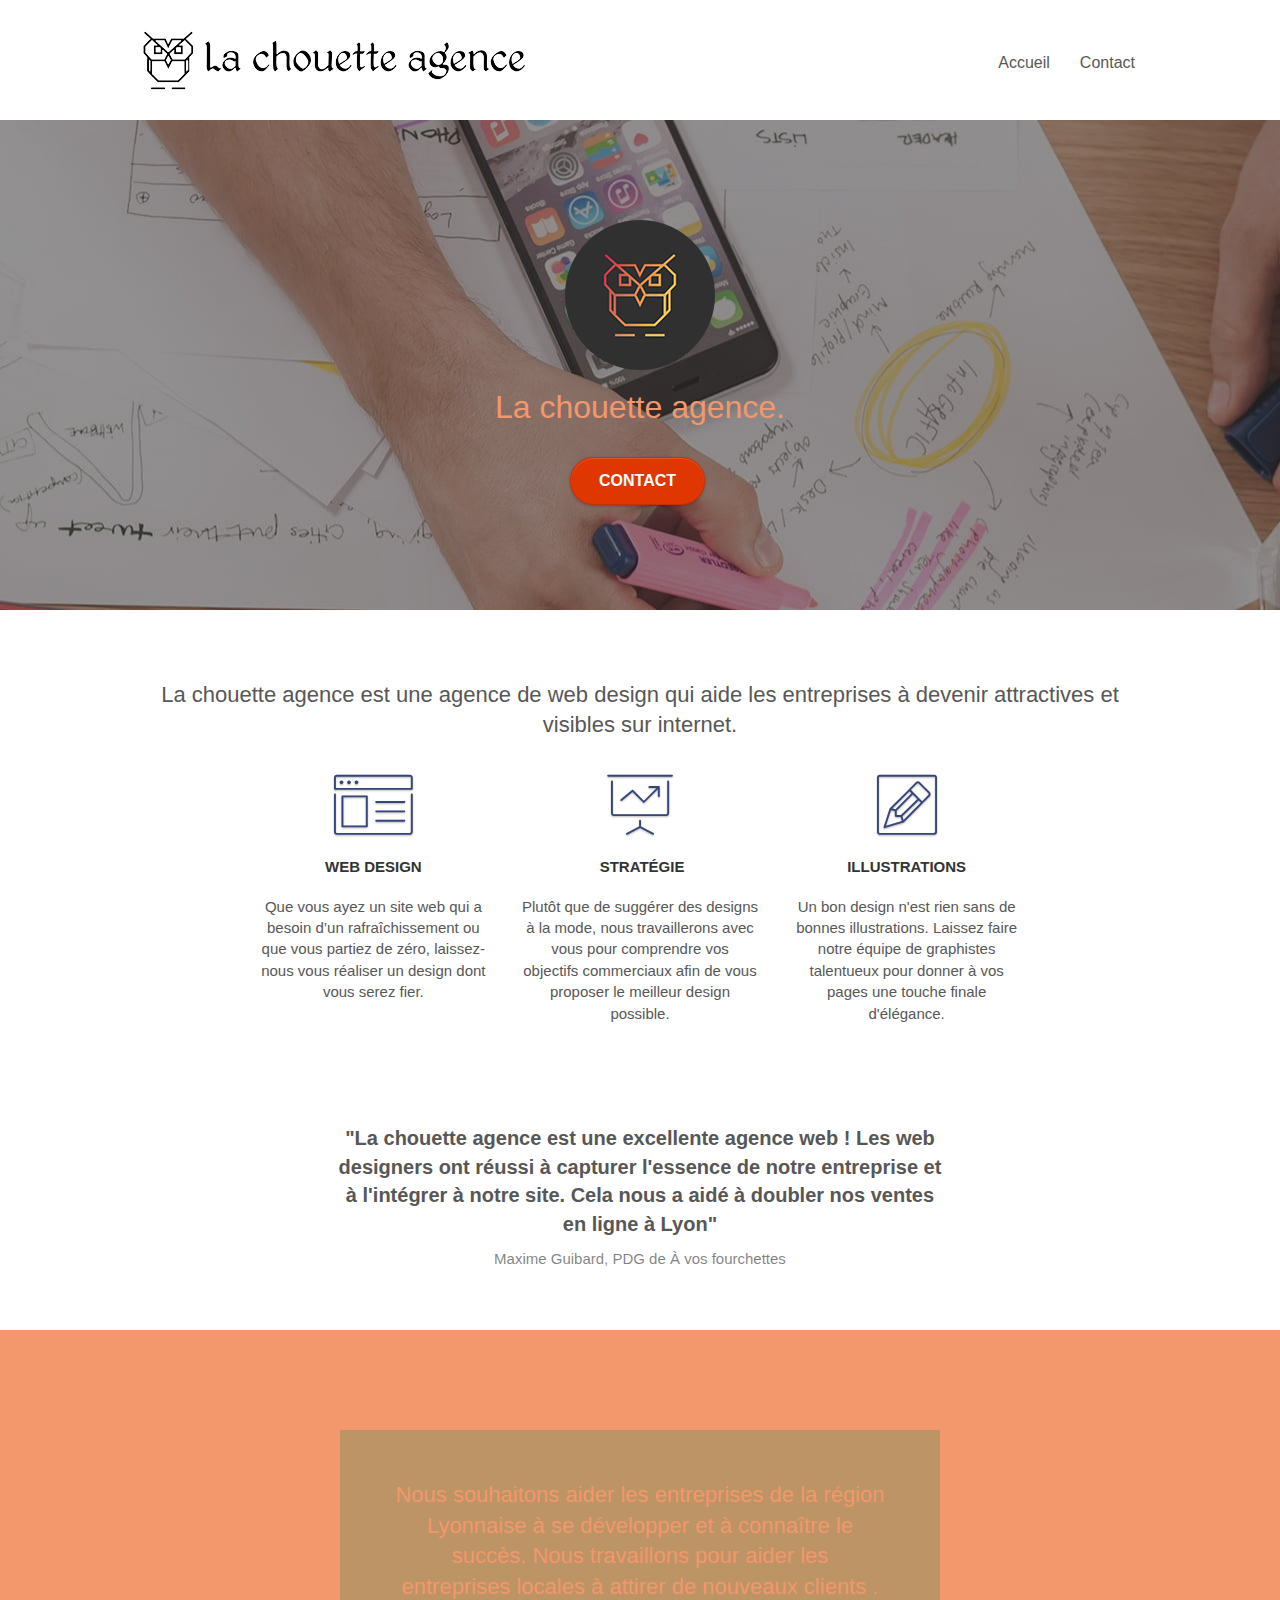
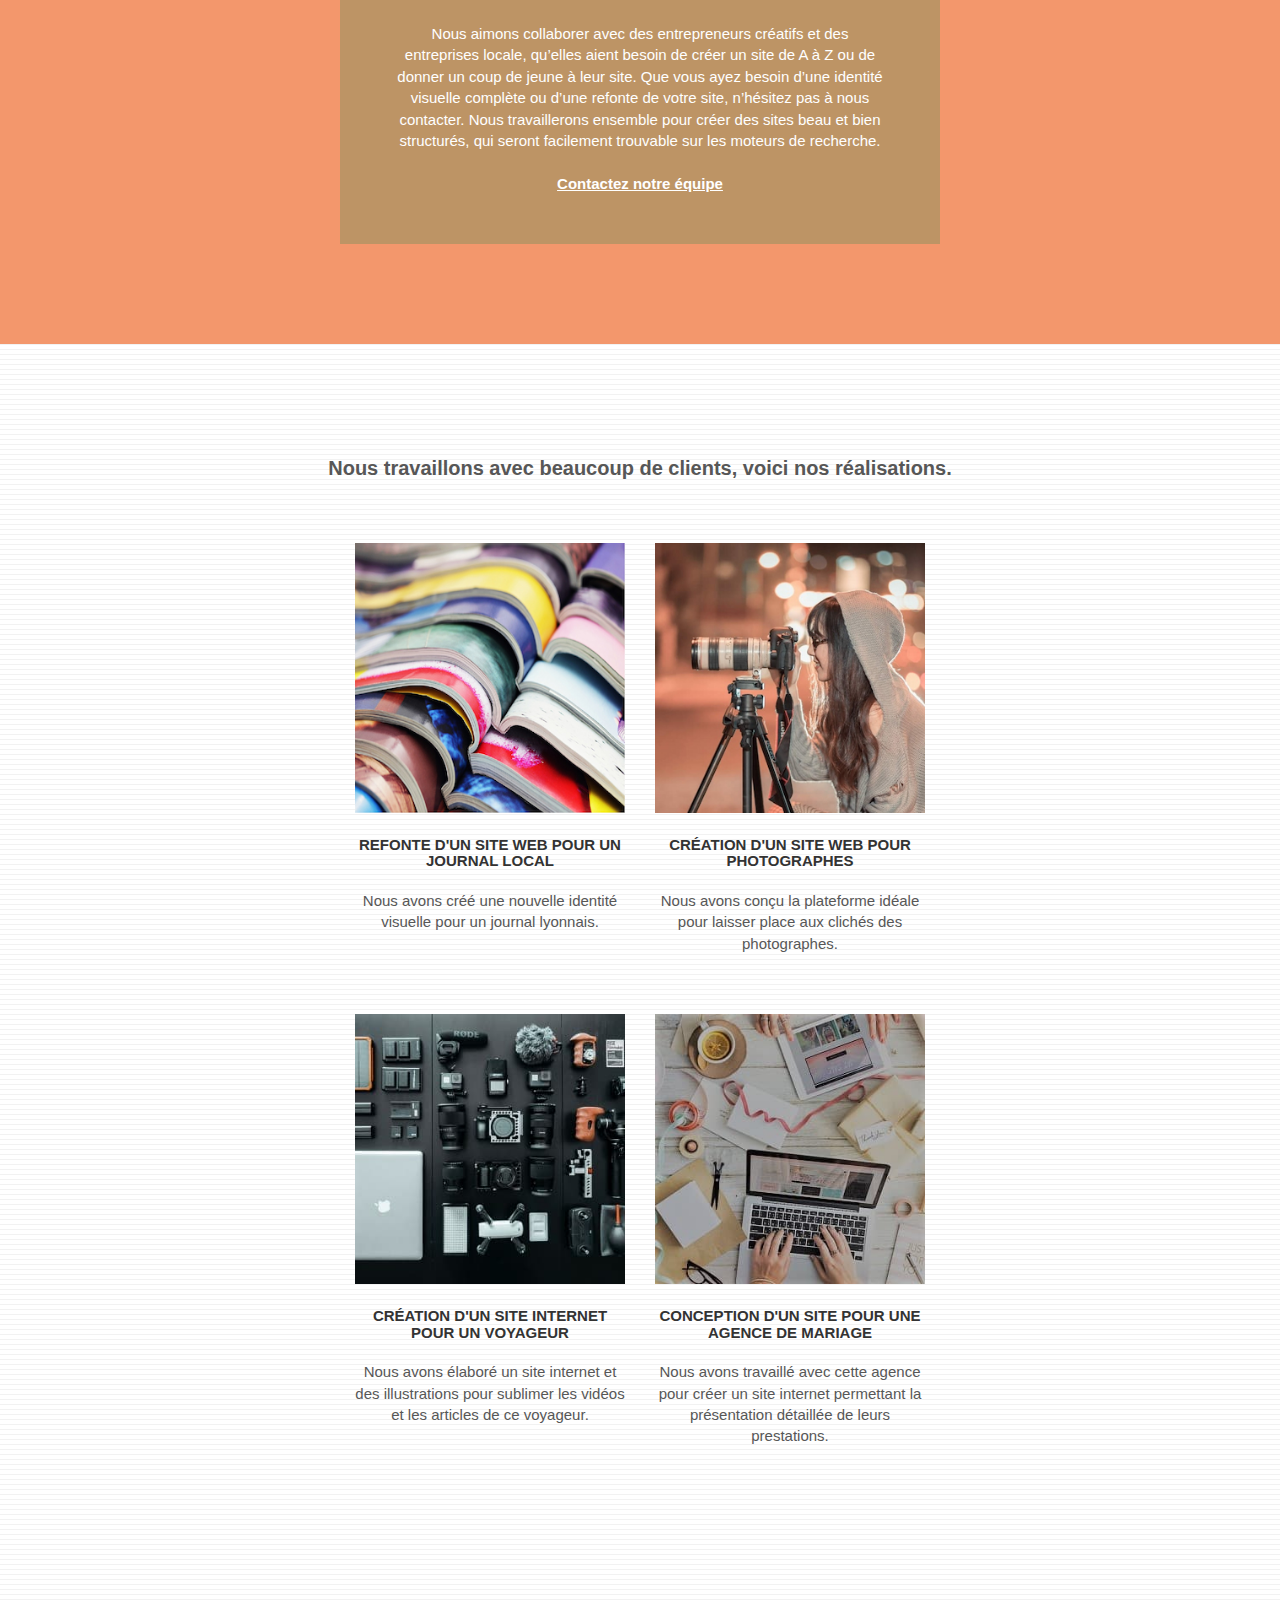
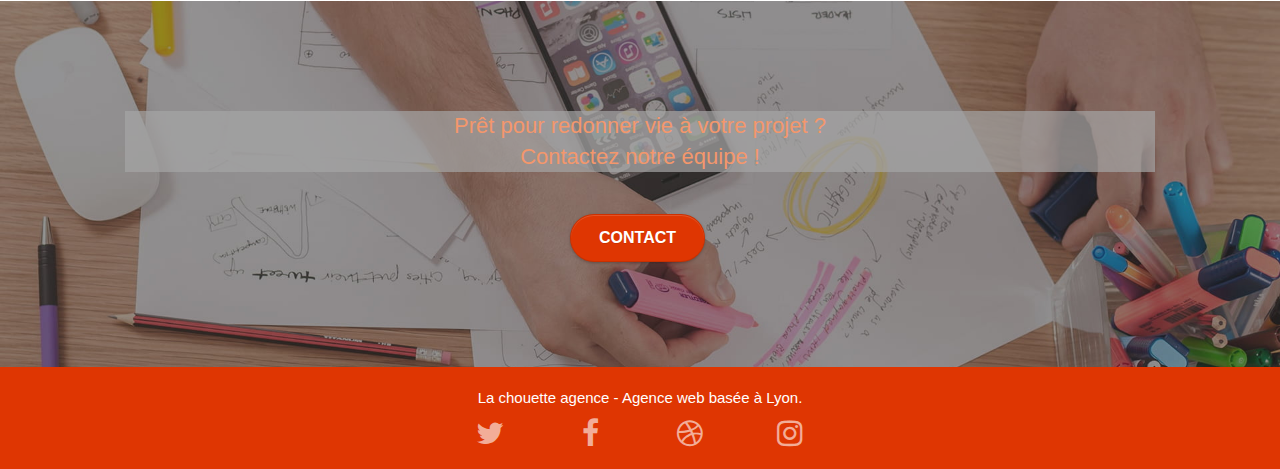
==== index.html @ 0bedff70 "Contrastes / Minification / Aria" ====
<!DOCTYPE html>
<html lang="fr">
  <head>
    <meta charset="utf-8" />
    <meta
      name="description"
      content="La chouette agence, spécialiste du web design accompagne les entreprises de la région Lyonnaise qui cherchent à se développer"
    />
    <meta
      name="viewport"
      content="width=device-width, initial-scale=1.0, viewport-fit=cover"
    />
    <!-- OG TAG POUR RESEAUX SOCIAUX-->
    <meta
      property="og:url"
      content="https://spiratek.github.io/QuentinParis_4/"/>
    <meta property="og:title" content="La chouette agence" />

    <meta
      property="og:description"
      content="La chouette agence spécialiste du web design accompagne les entreprises de la région Lyonnaise qui cherchent à se développer."
    />

    <meta
      property="og:image"
      content="img/la-chouette-agence.png"/>
    <!-- OG TAG END-->

    <link rel="shortcut icon" type="image/png" href="favicon.jpg" />

    <link rel="stylesheet" type="text/css" href="./css/bootstrap.css" defer/>
    <link rel="stylesheet" type="text/css" href="style.css" />
    <link rel="stylesheet" type="text/css" href="./css/font-awesome.css" />
    <link rel="stylesheet" type="text/css" href="./css/et-line.css" />

    <script src="./js/jquery-2.1.0.min.js" defer></script>
    <script src="./js/bootstrap.min.js" defer></script>
    <script src="./js/blocs.min.js" defer></script>
    <script src="./js/jquery.touchSwipe.min.js" defer></script>
    <script src="./js/gmaps.min.js"defer></script>

    <title>La chouette agence</title>

    <!-- Analytics -->
    <!-- AJOUT d'un exemple de script pour Google analytics inexploitable car le site n'est pas encore hébergé -->
    <!-- <script
      async
      src="https://www.googletagmanager.com/gtag/js?id=G-S6MQYRC7M8"
    ></script>
    <script>
      window.dataLayer = window.dataLayer || [];
      function gtag() {
        dataLayer.push(arguments);
      }
      gtag("js", new Date());

      gtag("config", "G-S6MQYRC7M8");
    </script> -->
    <!-- Analytics END -->
  </head>
  <body>
    <!-- Principal conteneur -->
    <div class="page-container">
      <!-- bloc-0 -->
      <header>
        <div class="bloc bgc-white l-bloc" id="bloc-0">
          <div class="container bloc-sm">
            <nav class="navbar row">
              <div class="navbar-header">
                <a class="navbar-brand" href="index.html">
                  <img
                    src="img/la-chouette-agence.png"
                    alt="Bannière la chouette agence webdesign Lyon"
                    width="386"
                    height="72"
                  />
                </a>
                <button
                  id="nav-toggle"
                  type="button"
                  class="ui-navbar-toggle navbar-toggle"
                  data-toggle="collapse"
                  data-target=".navbar-1"
                >
                  <span class="sr-only">Toggle navigation</span>
                  <span class="icon-bar"></span>
                  <span class="icon-bar"></span>
                  <span class="icon-bar"></span>
                </button>
              </div>
              <div
                class="collapse navbar-collapse navbar-1 special-dropdown-nav"
              >
                <ul class="site-navigation nav navbar-nav">
                  <li>
                    <a href="index.html">Accueil</a>
                  </li>
                  <li></li>
                  <li>
                    <a href="page2.html">Contact</a>
                  </li>
                </ul>
              </div>
            </nav>
          </div>
        </div>
      </header>
      <!-- bloc-0 END -->
      <main>
        <!-- bloc-1-presentation -->
        <div
          class="bloc bgc-dark-slate-blue bg-banniere d-bloc bg-t-edge bloc-bg-texture texture-paper b-parallax"
          id="bloc-1-hero"
        >
          <div class="container bloc-lg">
            <div class="row tight-width-whitespace">
              <div class="col-sm-12">
                <img
                  src="img/logo.png"
                  class="center-block image-resize-mode"
                  width="150"
                  height="150"
                  alt="Logo La chouette agence, agence web Lyon"
                />
                <h1 class="text-center hero-bloc-text tc-white">
                  La chouette agence.
                </h1>
                <div class="text-center">
                  <a
                    href="page2.html"
                    class="btn btn-lg btn-clean btn-rd cta-hero btn-atomic-tangerine"
                    id="cta-hero"
                  >
                    Contact
                  </a>
                </div>
              </div>
            </div>
          </div>
        </div>
        <!-- bloc-1-presentation END -->

        <!-- bloc-2-services -->
        <div class="bloc bgc-white l-bloc" id="bloc-2-services">
          <div class="container bloc-md">
            <div class="row">
              <div class="col-sm-12 text-center">
                <h2>
                    La chouette agence est une agence de web design qui aide les
                    entreprises à devenir attractives et visibles sur internet.
                </h2>
              </div>
            </div>
            <div class="row voffset-lg med-width-whitespace">
              <div class="col-sm-4">
                <div class="text-center">
                  <span
                    class="et-icon-browser sm-shadow icon-dark-slate-blue icons icon-lg"
                  ></span>
                </div>
                <h3 class="mg-md text-center">Web design</h3>
                <p class="text-center">
                  Que vous ayez un site web qui a besoin d&rsquo;un
                  rafraîchissement ou que vous partiez de zéro, laissez-nous
                  vous réaliser un design dont vous serez fier.
                </p>
              </div>
              <div class="col-sm-4">
                <div class="text-center">
                  <span
                    class="et-icon-presentation sm-shadow icon-dark-slate-blue icons icon-lg"
                  ></span>
                </div>
                <h3 class="mg-md text-center">&nbsp;Stratégie</h3>
                <p class="text-center">
                  Plutôt que de suggérer des designs à la mode, nous
                  travaillerons avec vous pour comprendre vos objectifs
                  commerciaux afin de vous proposer le meilleur design possible.
                  <br />
                </p>
              </div>
              <div class="col-sm-4">
                <div class="text-center">
                  <span
                    class="et-icon-edit sm-shadow icon-dark-slate-blue icons icon-lg"
                  ></span>
                </div>
                <h3 class="mg-md text-center">Illustrations</h3>
                <p class="text-center">
                  Un bon design n'est rien sans de bonnes illustrations. Laissez
                  faire notre équipe de graphistes talentueux pour donner à vos
                  pages une touche finale d'élégance.
                </p>
              </div>
            </div>
            <div class="row voffset-lg voffset">
              <div class="col-xs-12 col-md-8 col-md-offset-2 text-center">
                <blockquote class="blockquote--2">
                  <p class="quote">
                    "La chouette agence est une excellente agence web ! Les web
                    designers ont réussi à capturer l'essence de notre
                    entreprise et à l'intégrer à notre site. Cela nous a aidé à
                    doubler nos ventes en ligne à Lyon"
                    <figcaption class="quote--caption">
                      Maxime Guibard, PDG de À vos fourchettes
                    </figcaption>
                  </p>
                </blockquote>
              </div>
            </div>
          </div>
        </div>
        <!-- bloc-2-services END -->

        <!-- bloc-3-what-i-do -->
        <div
          class="bloc tc-white bgc-atomic-tangerine bg-presentation d-bloc bloc-bg-texture texture-paper b-parallax"
          id="bloc-3-what-i-do"
        >
          <div class="container bloc-lg">
            <div class="row tight-width-whitespace black-background">
              <div class="col-sm-12">
                <h2 class="mg-md text-center tc-white">
                  Nous souhaitons aider les entreprises de la région Lyonnaise à
                  se développer et à connaître le succès. Nous travaillons pour
                  aider les entreprises locales à attirer de nouveaux clients .
                  <br />
                </h2>
                <p class="text-center white">
                  Nous aimons collaborer avec des entrepreneurs créatifs et des
                  entreprises locale, qu’elles aient besoin de créer un site de
                  A à Z ou de donner un coup de jeune à leur site. Que vous ayez
                  besoin d’une identité visuelle complète ou d’une refonte de
                  votre site, n’hésitez pas à nous contacter. Nous travaillerons
                  ensemble pour créer des sites beau et bien structurés, qui
                  seront facilement trouvable sur les moteurs de recherche.
                  <br />
                  <br />
                  <a class="ltc-white bold-link" href="page2.html">
                    Contactez notre équipe
                  </a>
                  <br />
                </p>
              </div>
            </div>
          </div>
        </div>
        <!-- bloc-3-what-i-do END -->

        <!-- bloc-4-portfolio -->
        <div
          class="bloc bgc-white bg-lines-h2-bg bg-repeat l-bloc"
          id="bloc-4-portfolio"
        >
          <div class="container bloc-lg">
            <div class="row">
              <div class="col-sm-12 text-center">
                <blockquote>
                  <p class="quote">
                    Nous travaillons avec beaucoup de clients, voici nos
                    réalisations.
                  </p>
                </blockquote>
              </div>
            </div>
            <div class="row tight-width-whitespace portfolio-row">
              <div class="col-sm-6">
                <a
                  href="#"
                  data-lightbox="img/1.jpg"
                  data-gallery-id="gallery-1"
                  data-caption="Refonte d'un site web pour un journal local"
                  data-frame="snapshot-lb"
                >
                  <img
                    src="img/1.jpg"
                    alt="Refonte d'un site web pour un journal local"
                    class="img-responsive portfolio-thumb"
                    width="320" height="320"
                  />
                </a>
                <h3 class="mg-md text-center">
                  Refonte d'un site web pour un journal local
                </h3>
                <p class="text-center">
                  Nous avons créé une nouvelle identité visuelle pour un journal
                  lyonnais.
                </p>
              </div>
              <div class="col-sm-6">
                <a
                  href="#"
                  data-lightbox="img/2.jpg"
                  data-gallery-id="gallery-1"
                  data-caption="Création d'un site web pour photographes"
                  data-frame="snapshot-lb"
                >
                  <img
                    src="img/2.jpg"
                    class="img-responsive portfolio-thumb"
                    alt="Création d'un site web pour photographes"
                    width="320" height="320"
                  />
                </a>
                <h3 class="mg-md text-center">
                  Création d'un site web pour photographes
                </h3>
                <p class="text-center">
                  Nous avons conçu la plateforme idéale pour laisser place aux
                  clichés des photographes.
                </p>
              </div>
            </div>
            <div class="row tight-width-whitespace portfolio-row">
              <div class="col-sm-6">
                <a
                  href="#"
                  data-lightbox="img/3.jpg"
                  data-gallery-id="gallery-1"
                  data-caption="Création d'un site internet pour un voyageur"
                  data-frame="snapshot-lb"
                >
                  <img
                    src="img/3.jpg"
                    class="img-responsive portfolio-thumb"
                    alt="Création d'un site internet pour un voyageur"
                    width="320" height="320"
                  />
                </a>
                <h3 class="mg-md text-center">
                  Création d'un site internet pour un voyageur
                </h3>
                <p class="text-center">
                  Nous avons élaboré un site internet et des illustrations pour
                  sublimer les vidéos et les articles de ce voyageur.
                </p>
              </div>
              <div class="col-sm-6">
                <a
                  href="#"
                  data-lightbox="img/4.jpg"
                  data-gallery-id="gallery-1"
                  data-caption="Conception d'un site pour une agence de mariage"
                  data-frame="snapshot-lb"
                >
                  <img
                    src="img/4.jpg"
                    class="img-responsive portfolio-thumb"
                    alt="Conception d'un site pour une agence de mariage"
                    width="320" height="320"
                  />
                </a>
                <h3 class="mg-md text-center">
                  Conception d'un site pour une agence de mariage
                </h3>
                <p class="text-center">
                  Nous avons travaillé avec cette agence pour créer un site
                  internet permettant la présentation détaillée de leurs
                  prestations.
                </p>
              </div>
            </div>
          </div>
        </div>
        <!-- bloc-4-portfolio END -->

        <!-- bloc-5-cta -->
        <div
          class="bloc bgc-dark-slate-blue bg-banniere d-bloc bloc-bg-texture texture-paper"
          id="bloc-5-cta"
        >
          <div class="container bloc-lg">
            <div class="row">
              <h4 class="mg-md text-center tc-white bg-contrast">
                Prêt pour redonner vie à votre projet ?
                <br />
                Contactez notre équipe !
              </h4>
              <div class="col-sm-12 text-center">
                <a
                  href="page2.html"
                  class="btn btn-atomic-tangerine btn-clean btn-rd btn-lg cta-hero"
                >
                  Contact
                </a>
              </div>
            </div>
          </div>
        </div>
      </main>
      <!-- bloc-5-cta END -->

      <!-- Footer - bloc-8 -->
      <footer>
        <div class="bloc bgc-atomic-tangerine d-bloc bloc-footer" id="bloc-8">
          <div class="container bloc-sm">
            <div class="row">
              <div class="col-sm-12">
                <p class="text-center white">
                  La chouette agence - Agence web basée à Lyon.
                  <br />
                </p>
                <div class="row row-no-gutters social">
                  <div class="col-sm-3">
                    <div class="text-center">
                      <a class="social" href="https://twitter.com" aria-label="https://twitter.com">
                        <span class="fa fa-twitter icon-md"></span>
                      </a>
                    </div>
                  </div>
                  <div class="col-sm-3">
                    <div class="text-center">
                      <a class="social" href="https://www.facebook.com" aria-label="https://www.facebook.com">
                        <span class="fa fa-facebook icon-md"></span>
                      </a>
                    </div>
                  </div>
                  <div class="col-sm-3">
                    <div class="text-center">
                      <a class="social" href="https://dribbble.com" aria-label="https://dribbble.com">
                        <span class="fa fa-dribbble icon-md"></span>
                      </a>
                    </div>
                  </div>
                  <div class="col-sm-3">
                    <div class="text-center">
                      <a class="social" href="https://www.instagram.com" aria-label="https://www.instagram.com">
                        <span class="fa fa-instagram icon-md"></span>
                      </a>
                    </div>
                  </div>
                </div>
              </div>
            </div>
          </div>
        </div>
        <!-- Footer - bloc-8 END -->
      </footer>
    </div>

    <!-- Principal conteneur END -->
  </body>
</html>
---- style.css ----
body {
    margin: 0;
    padding: 0;
    background: #FFF;
    overflow-x: hidden;
    -webkit-font-smoothing: antialiased;
    -moz-osx-font-smoothing: grayscale;
}

a,
button {
    transition: all .3s ease-in-out;
    outline: none!important;
}

a:hover {
    text-decoration: none;
    cursor: pointer;
}

#page-loading-blocs-notifaction {
    position: fixed;
    top: 0;
    bottom: 0;
    width: 100%;
    z-index: 100000;
    background: #FFFFFF url("img/pageload-spinner.gif") no-repeat center center;
}

.bloc {
    width: 100%;
    clear: both;
    background: 50% 50% no-repeat;
    padding: 0 50px;
    -webkit-background-size: cover;
    -moz-background-size: cover;
    -o-background-size: cover;
    background-size: cover;
    position: relative;
}

.bloc .container {
    padding-left: 0;
    padding-right: 0;
}

.bloc-lg {
    padding: 100px 50px;
}

.bloc-md {
    padding: 50px;
}

.bloc-sm {
    padding: 20px 50px;
}

.bg-center,
.bg-l-edge,
.bg-r-edge,
.bg-t-edge,
.bg-b-edge,
.bg-tl-edge,
.bg-bl-edge,
.bg-tr-edge,
.bg-br-edge,
.bg-repeat {
    -webkit-background-size: auto!important;
    -moz-background-size: auto!important;
    -o-background-size: auto!important;
    background-size: auto!important;
}

.bg-repeat {
    background: repeat;
}

.bg-t-edge {
    background: top no-repeat;
}

.bloc-bg-texture::before {
    content: "";
    background-size: 2px 2px;
    position: absolute;
    top: 0;
    bottom: 0;
    left: 0;
    right: 0;
}


.b-parallax {
    background-attachment: fixed;
}

.d-bloc {
    color: rgba(255, 255, 255, .7);
}

.d-bloc button:hover {
    color: rgba(255, 255, 255, .9);
}

.d-bloc .icon-round,
.d-bloc .icon-square,
.d-bloc .icon-rounded,
.d-bloc .icon-semi-rounded-a,
.d-bloc .icon-semi-rounded-b {
    border-color: rgba(255, 255, 255, .9);
}

.d-bloc .divider-h span {
    border-color: rgba(255, 255, 255, .2);
}

.d-bloc .a-btn,
.d-bloc .navbar a,
.d-bloc .navbar-brand,
.d-bloc a .icon-sm,
.d-bloc a .icon-md,
.d-bloc a .icon-lg,
.d-bloc a .icon-xl,
.d-bloc h1 a,
.d-bloc h2 a,
.d-bloc h3 a,
.d-bloc h4 a,
.d-bloc h5 a,
.d-bloc h6 a,
.d-bloc p a {
    color: rgba(255, 255, 255, .6);
}

.d-bloc .a-btn:hover,
.d-bloc .navbar a:hover,
.d-bloc .navbar-brand:hover,
.d-bloc a:hover .icon-sm,
.d-bloc a:hover .icon-md,
.d-bloc a:hover .icon-lg,
.d-bloc a:hover .icon-xl,
.d-bloc h1 a:hover,
.d-bloc h2 a:hover,
.d-bloc h3 a:hover,
.d-bloc h4 a:hover,
.d-bloc h5 a:hover,
.d-bloc h6 a:hover,
.d-bloc p a:hover {
    color: rgba(255, 255, 255, 1);
}

.d-bloc .navbar-toggle .icon-bar {
    background: rgba(255, 255, 255, 1);
}

.d-bloc .btn-wire,
.d-bloc .btn-wire:hover {
    color: rgba(255, 255, 255, 1);
    border-color: rgba(255, 255, 255, 1);
}

.d-bloc .panel {
    color: rgba(0, 0, 0, .5);
}

.d-bloc .panel button:hover {
    color: rgba(0, 0, 0, .7);
}

.d-bloc .panel icon {
    border-color: rgba(0, 0, 0, .7);
}

.d-bloc .panel .divider-h span {
    border-color: rgba(0, 0, 0, .1);
}

.d-bloc .panel .a-btn {
    color: rgba(0, 0, 0, .6);
}

.d-bloc .panel .a-btn:hover {
    color: rgba(0, 0, 0, 1);
}

.d-bloc .panel .btn-wire,
.d-bloc .panel .btn-wire:hover {
    color: rgba(0, 0, 0, .7);
    border-color: rgba(0, 0, 0, .3);
}

.d-bloc .panel,
.l-bloc {
    color: rgba(0, 0, 0, .5);
}

.d-bloc .panel button:hover,
.l-bloc button:hover {
    color: rgba(0, 0, 0, .7);
}

.l-bloc .icon-round,
.l-bloc .icon-square,
.l-bloc .icon-rounded,
.l-bloc .icon-semi-rounded-a,
.l-bloc .icon-semi-rounded-b {
    border-color: rgba(0, 0, 0, .7);
}

.d-bloc .panel .divider-h span,
.l-bloc .divider-h span {
    border-color: rgba(0, 0, 0, .1);
}

.d-bloc .panel .a-btn,
.l-bloc .a-btn,
.l-bloc .navbar a,
.l-bloc .navbar-brand,
.l-bloc a .icon-sm,
.l-bloc a .icon-md,
.l-bloc a .icon-lg,
.l-bloc a .icon-xl,
.l-bloc h1 a,
.l-bloc h2 a,
.l-bloc h3 a,
.l-bloc h4 a,
.l-bloc h5 a,
.l-bloc h6 a,
.l-bloc p a {
    color: rgba(0, 0, 0, .6);
}

.d-bloc .panel .a-btn:hover,
.l-bloc .a-btn:hover,
.l-bloc .navbar a:hover,
.l-bloc .navbar-brand:hover,
.l-bloc a:hover .icon-sm,
.l-bloc a:hover .icon-md,
.l-bloc a:hover .icon-lg,
.l-bloc a:hover .icon-xl,
.l-bloc h1 a:hover,
.l-bloc h2 a:hover,
.l-bloc h3 a:hover,
.l-bloc h4 a:hover,
.l-bloc h5 a:hover,
.l-bloc h6 a:hover,
.l-bloc p a:hover {
    color: rgba(0, 0, 0, 1);
}

.l-bloc .navbar-toggle .icon-bar {
    color: rgba(0, 0, 0, .6);
}

.d-bloc .panel .btn-wire,
.d-bloc .panel .btn-wire:hover,
.l-bloc .btn-wire,
.l-bloc .btn-wire:hover {
    color: rgba(0, 0, 0, .7);
    border-color: rgba(0, 0, 0, .3);
}

.voffset {
    margin-top: 30px;
}

.voffset-lg {
    margin-top: 80px;
}

.row-no-gutters {
    margin-right: 0;
    margin-left: 0;
}

.row.row-no-gutters > [class^="col-"],
.row.row-no-gutters > [class*=" col-"] {
    padding-right: 0;
    padding-left: 0;
}

#bloc-1-hero h1 {
    font-size: 32px;
}

.navbar {
    margin-bottom: 0;
    z-index: 1;
}

.navbar-brand {
    height: auto;
    padding: 3px 15px;
    font-size: 25px;
    font-weight: normal;
    font-weight: 600;
    line-height: 44px;
}

.navbar-brand img {
    max-height: 200px;
    margin: 0 5px 0 0;
    display: inline;
}

.navbar-brand img[src$=svg] {
    min-width: 100px;
}   

.nav-center .navbar-brand img {
    margin: 0;
}

.navbar .nav {
    padding-top: 2px;
    margin-right: -16px;
    float: right;
    z-index: 1;
}

.nav > li {
    float: left;
    margin-top: 4px;
    font-size: 16px;
}

.navbar-nav .open .dropdown-menu > li > a {
    text-align: inherit;
}

.nav > li a:hover,
.nav > li a:focus {
    background: transparent;
}

.navbar-toggle {
    margin: 10px 10px 0 0;
    border: 0px;
}

.navbar-toggle:hover {
    background: transparent!important;
}

.navbar-toggle .icon-bar {
    background-color: rgba(0, 0, 0, .5);
    width: 26px;
}

.nav-invert .navbar .nav {
    float: left;
}

.nav-invert .navbar-header,
.nav-invert .navbar-brand {
    float: right;
    position: relative;
    z-index: 2;
}

@media (min-width: 768px) {
    .site-navigation {
        position: absolute;
        top: 50%;
        right: 20px;
        transform: translate(0, -50%);
        -webkit-transform: translateY(-50%);
    }
    .nav > li .dropdown-menu a,
    .nav > li .dropdown-menu a:hover {
        color: #484848;
    }
    .nav-invert .site-navigation {
        left: 0;
        right: 0;
    }
    .nav-center {
        text-align: center;
    }
    .nav-center .navbar-header {
        width: 100%;
    }
    .nav-center .navbar-header,
    .nav-center .navbar-brand,
    .nav-center .nav > li {
        float: none;
        display: inline-block;
    }
    .nav-center .site-navigation {
        position: relative;
        width: 100%;
        right: 0;
        margin-right: 0px;
        margin-top: 20px;
    }
    .nav-center.mini-nav .navbar-toggle {
        float: none;
        margin: 10px auto 0;
    }
}

.nav > li > .dropdown a {
    background: none!important;
    display: block;
    padding: 14px 15px;
}

nav .caret {
    margin: 0 5px;
}

.dropdown-menu .dropdown-menu {
    top: -8px;
    left: 100%;
}

.dropdown-menu .dropmenu-flow-right {
    top: 100%;
    left: 0;
    margin-left: -1px;
    border-top-left-radius: 0;
    border-top-right-radius: 0;
}

.dropdown-menu .dropdown span {
    border: 4px solid black;
    border-top-color: transparent;
    border-right-color: transparent;
    border-bottom-color: transparent;
    margin: 6px -5px 0 0!important;
    float: right;
}

.mg-md {
    margin-top: 10px;
    margin-bottom: 20px;
}

.mg-lg {
    margin-top: 10px;
    margin-bottom: 40px;
}

.btn {
    margin: 0 5px 5px 0;
}

.btn.pull-right {
    margin: 0 0 5px 5px;
}

.btn-d,
.btn-d:hover,
.btn-d:focus {
    color: #FFF;
    background: rgba(0, 0, 0, .3);
}

button {
    outline: none!important;
}

.btn-rd {
    border-radius: 40px;
}

.btn-clean {
    border: 1px solid rgba(0, 0, 0, .08);
    border-bottom-color: rgba(0, 0, 0, .1);
    text-shadow: 0 1px 0 rgba(0, 0, 1, .1);
    box-shadow: 0 1px 3px rgba(0, 0, 1, .25), inset 0 1px 0 0 rgba(255, 255, 255, .15);
}

.icon-md {
    font-size: 30px!important;
}

.icon-lg {
    font-size: 60px!important;
}

.sm-shadow {
    text-shadow: 0 1px 2px rgba(0, 0, 0, .3);
}

.panel-sq,
.panel-sq .panel-heading,
.panel-sq .panel-footer {
    border-radius: 0;
}

.panel-rd {
    border-radius: 30px;
}

.panel-rd .panel-heading {
    border-radius: 29px 29px 0 0;
}

.panel-rd .panel-footer {
    border-radius: 0 0 29px 29px;
}

.form-control {
    border-color: rgba(0, 0, 0, .1);
    box-shadow: none;
}

.scrollToTop {
    width: 40px;
    height: 40px;
    position: fixed;
    bottom: 20px;
    right: 20px;
    opacity: 0;
    z-index: 500;
    transition: all .3s ease-in-out;
}

.scrollToTop span {
    margin-top: 6px;
}

.showScrollTop {
    font-size: 14px;
    opacity: 1;
}

a[data-lightbox] {
    position: relative;
    display: block;
    text-align: center;
}

a[data-lightbox]:hover::before {
    content: "+";
    font-family: "HelveticaNeue-Light", "Helvetica Neue Light", "Helvetica Neue", Helvetica, Arial;
    font-size: 32px;
    width: 50px;
    height: 50px;
    margin-left: -25px;
    border-radius: 50%;
    background: rgba(0, 0, 0, .6);
    color: #FFF;
    font-weight: 100;
    z-index: 1;
    position: absolute;
    top: 50%;
    transform: translateY(-50%);
    -webkit-transform: translateY(-50%);
}

a[data-lightbox]:hover img {
    opacity: 0.6;
    -webkit-animation-fill-mode: none;
    animation-fill-mode: none;
}

#lightbox-modal {
    display: flex;
    align-items: center;
}

#lightbox-modal .modal-dialog {
    width: 90%;
    max-width: 900px;
    margin: 0 auto 0;
}

#lightbox-modal .modal-dialog img {
    max-height: 90vh;
    margin: 0 auto;
}

.lightbox-caption {
    padding: 20px;
    color: #FFF;
    background: rgba(0, 0, 0, .5);
    position: absolute;
    left: 15px;
    right: 15px;
    bottom: 5px;
}

.close-lightbox {
    color: #FFF;
    font-size: 30px;
    position: absolute;
    top: 20px;
    right: 20px;
    z-index: 20;
    background: rgba(0, 0, 0, .5);
    border: none;
    line-height: 30px;
    padding: 0 9px 5px;
    opacity: 0.3;
}

.close-lightbox:hover,
.next-lightbox:hover,
.prev-lightbox:hover {
    opacity: 1.0;
    color: #FFF;
}

.next-lightbox,
.prev-lightbox {
    font-size: 20px;
    color: rgba(255, 255, 255, .9);
    background: rgba(0, 0, 0, .5);
    transition: all .2s ease-in-out;
    position: absolute;
    top: 45%;
    z-index: 1;
    opacity: 0.4;
}

.next-lightbox {
    padding: 6px 8px 1px 13px;
    right: 25px;
}

.prev-lightbox {
    padding: 6px 13px 1px 10px;
    left: 25px;
}

.snapshot-lb .modal-body {
    padding-bottom: 45px;
}

.snapshot-lb .lightbox-caption {
    padding: 0;
    color: rgba(0, 0, 0, .5);
    background: none;
}

h1,
h2,
h3,
h4,
h5,
h6,
p,
label,
.btn,
a {
    font-family: "helvetica";
    font-weight: 400;
    color: #575757!important;
}

.container {
    max-width: 1000px;
}

.hero-bloc-text {
    font-size: 38px;
}

.hero-bloc-text-sub {
    font-size: 36px;
}

.statement-bloc-text {
    line-height: 26px;
    font-style: italic;
    font-size: 20px;
    text-align: center;
    font-weight: lighter;
    max-width: 520px;
    margin: auto auto auto auto;
}

p {
    font-size: 15px;
}

.tight-width-whitespace {
    max-width: 600px;
    margin: auto auto auto auto;
}

.h1 {
    font-size: 20px;
    font-family: "Open Sans";
}

.cta-hero {
    margin-top: 22px;
    color: #FFFFFF!important;
    text-transform: uppercase;
    padding: 12px 28px 12px 28px;
    font-size: 16px;
    font-weight: 700;
}

.social {
    max-width: 400px;
    margin: auto auto auto auto;
}

h2, h4 {
    font-size: 22px;
    line-height: 1.4em;
}

h3 {
    font-size: 15px;
    text-transform: uppercase;
    font-weight: 700;
    color: #333333!important;
}

.med-width-whitespace {
    max-width: 800px;
    margin: auto auto auto auto;
    box-shadow: 0px 0px 0px #000000;
}

h1 {
    color: #333333!important;
}

h4 {
    color: #333333!important;
}

.icons {
    margin-bottom: 14px;
    margin-top: 24px;
}

.white {
    color: #FFFFFF!important;
}

.portfolio-thumb {
    margin-bottom: 24px;
}

.portfolio-row {
    margin-bottom: 44px;
    margin-top: 50px;
}

.avatar {
    box-shadow: 0px 4px 9px rgba(0, 0, 0, 0.3);
}

.black-background {
    background-color: rgba(165, 147, 99, 0.7);
    padding: 40px 40px 40px 40px;
}

.bold-link {
    font-weight: 900;
    text-decoration: underline!important;
}

.bgc-white {
    background-color: #FFFFFF;
}

.bgc-dark-slate-blue {
    background-color: #364577;
}

.bgc-atomic-tangerine {
    background-color: #F3976C;
}

.tc-white {
    color: #F3976C!important;
}

.btn-atomic-tangerine {
    background: #DF3602;
    color: #FFFFFF!important;
}

.btn-atomic-tangerine:hover {
    background: #c27956!important;
    color: #FFFFFF!important;
}

.ltc-white {
    color: #FFFFFF!important;
}

.ltc-white:hover {
    color: #cccccc!important;
}

.ltc-atomic-tangerine {
    color: #F3976C!important;
}

.ltc-atomic-tangerine:hover {
    color: #c27956!important;
}

.icon-dark-slate-blue {
    color: #364577!important;
    border-color: #364577!important;
}

.bg-dots-bg {
    background-image: url("img/dots-bg.png");
}

.bg-lines-h2-bg {
    background-image: url("img/lines-h2-bg.png");
}

.bg-banniere {
    background-image: url("img/la-chouette-agence-banniere.jpg");
}

.bg-presentation {
    background-image: url("img/image-de-presentation.jpg");
}

@media (max-width: 1024px) {
    .bloc {
        padding-left: 20px;
        padding-right: 20px;
    }
    .bloc.full-width-bloc,
    .bloc-tile-2.full-width-bloc .container,
    .bloc-tile-3.full-width-bloc .container,
    .bloc-tile-4.full-width-bloc .container {
        padding-left: 0;
        padding-right: 0;
    }
}

@media (max-width: 992px) and (min-width: 768px) {
    .navbar .nav {
        max-width: 80%
    }
    .nav-center.navbar .nav {
        max-width: 100%
    }
}

@media only screen and (min-device-width: 768px) and (max-device-width: 1024px) and (orientation: landscape) {
    .b-parallax {
        background-attachment: scroll;
    }
}

@media only screen and (min-device-width: 1024px) and (max-device-width: 1366px) and (-webkit-min-device-pixel-ratio: 1.5) {
    .b-parallax {
        background-attachment: scroll;
    }
}

@media (max-width: 991px) {
    .container {
        width: 100%;
    }
    .b-parallax {
        background-attachment: scroll;
    }
    .page-container,
    #hero-bloc {
        overflow-x: hidden;
        position: relative;
    }
    .bloc {
        padding-left: constant(safe-area-inset-left);
        padding-right: constant(safe-area-inset-right);
    }
    .bloc-group,
    .bloc-group .bloc {
        display: block;
        width: 100%;
    }
    .bloc-fill-screen .fill-bloc-top-edge,
    .bloc-fill-screen .fill-bloc-bottom-edge {
        padding: 0 20px;
        padding-left: constant(safe-area-inset-left);
        padding-right: constant(safe-area-inset-right);
    }
}

@media (max-width: 767px) {
    .page-container {
        overflow-x: hidden;
        position: relative;
    }
    h1,
    h2,
    h3,
    h4,
    h5,
    h6,
    p,
    #disqus_thread {
        padding-left: 10px!important;
        padding-right: 10px!important;
    }
    .b-parallax {
        background-attachment: scroll;
    }
    .navbar .nav {
        padding-top: 0;
        border-top: 1px solid rgba(0, 0, 0, .2);
        float: none!important;
    }
    .navbar.row {
        margin-left: 0;
        margin-right: 0;
    }
    .site-navigation {
        position: inherit;
        transform: none;
        -webkit-transform: none;
        -ms-transform: none;
    }
    .nav > li {
        margin-top: 0;
        border-bottom: 1px solid rgba(0, 0, 0, .1);
        background: rgba(0, 0, 0, .05);
        text-align: left;
        padding-left: 15px;
        width: 100%;
    }
    .nav > li:hover {
        background: rgba(0, 0, 0, .08);
    }
    .dropdown .dropdown a .caret {
        float: none;
        margin: 5px 0 0 10px!important;
        border: 4px solid black;
        border-bottom-color: transparent;
        border-right-color: transparent;
        border-left-color: transparent;
    }
    #hero-bloc .navbar .nav {
        background: rgba(0, 0, 0, .8);
    }
    #hero-bloc .navbar .nav a {
        color: rgba(255, 255, 255, .6);
    }
    .hero {
        padding: 50px 0;
    }
    .hero-nav {
        left: -1px;
        right: -1px;
    }
    .navbar-collapse {
        padding: 0;
        overflow-x: hidden;
        -webkit-box-shadow: none;
        box-shadow: none;
    }
    .navbar-brand img {
        max-height: 40px;
        width: auto;
    }
    .nav-invert .navbar-header {
        float: none;
        width: 100%;
    }
    .nav-invert .navbar-toggle {
        float: left;
        margin-left: 10px;
    }
    .bloc {
        padding-left: 0;
        padding-right: 0;
    }
    .bloc-xxl,
    .bloc-xl,
    .bloc-lg {
        padding: 40px 0;
    }
    .bloc-sm,
    .bloc-md {
        padding-left: 0;
        padding-right: 0;
    }
    .bloc-tile-2 .container,
    .bloc-tile-3 .container,
    .bloc-tile-4 .container,
    .bloc-fill-screen .fill-bloc-top-edge,
    .bloc-fill-screen .fill-bloc-bottom-edge {
        padding-left: 0;
        padding-right: 0;
    }
    .a-block {
        padding: 0 10px;
    }
    .btn-dwn {
        display: none;
    }
    .voffset {
        margin-top: 5px;
    }
    .voffset-md {
        margin-top: 20px;
    }
    .voffset-lg {
        margin-top: 30px;
    }
    form {
        padding: 5px;
    }
    .close-lightbox {
        display: inline-block;
    }
    .blocsapp-device-iphone5 {
        background-size: 216px 425px;
        padding-top: 60px;
        width: 216px;
        height: 425px;
    }
    .blocsapp-device-iphone5 img {
        width: 180px;
        height: 320px;
    }
}

blockquote {
    border: none;
    margin: auto;
    width: 70%;
}

.blockquote--2 {
    width: auto;
}


.quote {
    font-size: 20px;
    font-weight: bold;
}

.quote--caption {
    font-size: 15px;
}
.bg-contrast{
    background:rgba(165, 165, 165, 0.7);
}

.bloc-footer{
    background-color: #DF3602;
}


@media (max-width: 400px) {
    .bloc {
        padding-left: 0;
        padding-right: 0;
    }
}

@media (max-width: 767px) {
    .bloc-mob-center-text {
        text-align: center;
    }
}
---- css/et-line.css ----
@font-face {
    font-family: et-line;
    src: url(../fonts/et-line.eot);
    src: url(../fonts/et-line.eot?#iefix) format('embedded-opentype'), url(../fonts/et-line.woff) format('woff'), url(../fonts/et-line.ttf) format('truetype'), url(../fonts/et-line.svg#et-line) format('svg');
    font-weight: 400;
    font-style: normal
}

.et-icon-adjustments,
.et-icon-alarmclock,
.et-icon-anchor,
.et-icon-aperture,
.et-icon-attachment,
.et-icon-bargraph,
.et-icon-basket,
.et-icon-beaker,
.et-icon-bike,
.et-icon-book-open,
.et-icon-briefcase,
.et-icon-browser,
.et-icon-calendar,
.et-icon-camera,
.et-icon-caution,
.et-icon-chat,
.et-icon-circle-compass,
.et-icon-clipboard,
.et-icon-clock,
.et-icon-cloud,
.et-icon-compass,
.et-icon-desktop,
.et-icon-dial,
.et-icon-document,
.et-icon-documents,
.et-icon-download,
.et-icon-dribbble,
.et-icon-edit,
.et-icon-envelope,
.et-icon-expand,
.et-icon-facebook,
.et-icon-flag,
.et-icon-focus,
.et-icon-gears,
.et-icon-genius,
.et-icon-gift,
.et-icon-global,
.et-icon-globe,
.et-icon-googleplus,
.et-icon-grid,
.et-icon-happy,
.et-icon-hazardous,
.et-icon-heart,
.et-icon-hotairballoon,
.et-icon-hourglass,
.et-icon-key,
.et-icon-laptop,
.et-icon-layers,
.et-icon-lifesaver,
.et-icon-lightbulb,
.et-icon-linegraph,
.et-icon-linkedin,
.et-icon-lock,
.et-icon-magnifying-glass,
.et-icon-map,
.et-icon-map-pin,
.et-icon-megaphone,
.et-icon-mic,
.et-icon-mobile,
.et-icon-newspaper,
.et-icon-notebook,
.et-icon-paintbrush,
.et-icon-paperclip,
.et-icon-pencil,
.et-icon-phone,
.et-icon-picture,
.et-icon-pictures,
.et-icon-piechart,
.et-icon-presentation,
.et-icon-pricetags,
.et-icon-printer,
.et-icon-profile-female,
.et-icon-profile-male,
.et-icon-puzzle,
.et-icon-quote,
.et-icon-recycle,
.et-icon-refresh,
.et-icon-ribbon,
.et-icon-rss,
.et-icon-sad,
.et-icon-scissors,
.et-icon-scope,
.et-icon-search,
.et-icon-shield,
.et-icon-speedometer,
.et-icon-strategy,
.et-icon-streetsign,
.et-icon-tablet,
.et-icon-target,
.et-icon-telescope,
.et-icon-toolbox,
.et-icon-tools,
.et-icon-tools-2,
.et-icon-trophy,
.et-icon-tumblr,
.et-icon-twitter,
.et-icon-upload,
.et-icon-video,
.et-icon-wallet,
.et-icon-wine {
    font-family: et-line;
    speak: none;
    font-style: normal;
    font-weight: 400;
    font-variant: normal;
    text-transform: none;
    line-height: 1;
    -webkit-font-smoothing: antialiased;
    -moz-osx-font-smoothing: grayscale;
    display: inline-block
}

.et-icon-mobile:before {
    content: "\e000"
}

.et-icon-laptop:before {
    content: "\e001"
}

.et-icon-desktop:before {
    content: "\e002"
}

.et-icon-tablet:before {
    content: "\e003"
}

.et-icon-phone:before {
    content: "\e004"
}

.et-icon-document:before {
    content: "\e005"
}

.et-icon-documents:before {
    content: "\e006"
}

.et-icon-search:before {
    content: "\e007"
}

.et-icon-clipboard:before {
    content: "\e008"
}

.et-icon-newspaper:before {
    content: "\e009"
}

.et-icon-notebook:before {
    content: "\e00a"
}

.et-icon-book-open:before {
    content: "\e00b"
}

.et-icon-browser:before {
    content: "\e00c"
}

.et-icon-calendar:before {
    content: "\e00d"
}

.et-icon-presentation:before {
    content: "\e00e"
}

.et-icon-picture:before {
    content: "\e00f"
}

.et-icon-pictures:before {
    content: "\e010"
}

.et-icon-video:before {
    content: "\e011"
}

.et-icon-camera:before {
    content: "\e012"
}

.et-icon-printer:before {
    content: "\e013"
}

.et-icon-toolbox:before {
    content: "\e014"
}

.et-icon-briefcase:before {
    content: "\e015"
}

.et-icon-wallet:before {
    content: "\e016"
}

.et-icon-gift:before {
    content: "\e017"
}

.et-icon-bargraph:before {
    content: "\e018"
}

.et-icon-grid:before {
    content: "\e019"
}

.et-icon-expand:before {
    content: "\e01a"
}

.et-icon-focus:before {
    content: "\e01b"
}

.et-icon-edit:before {
    content: "\e01c"
}

.et-icon-adjustments:before {
    content: "\e01d"
}

.et-icon-ribbon:before {
    content: "\e01e"
}

.et-icon-hourglass:before {
    content: "\e01f"
}

.et-icon-lock:before {
    content: "\e020"
}

.et-icon-megaphone:before {
    content: "\e021"
}

.et-icon-shield:before {
    content: "\e022"
}

.et-icon-trophy:before {
    content: "\e023"
}

.et-icon-flag:before {
    content: "\e024"
}

.et-icon-map:before {
    content: "\e025"
}

.et-icon-puzzle:before {
    content: "\e026"
}

.et-icon-basket:before {
    content: "\e027"
}

.et-icon-envelope:before {
    content: "\e028"
}

.et-icon-streetsign:before {
    content: "\e029"
}

.et-icon-telescope:before {
    content: "\e02a"
}

.et-icon-gears:before {
    content: "\e02b"
}

.et-icon-key:before {
    content: "\e02c"
}

.et-icon-paperclip:before {
    content: "\e02d"
}

.et-icon-attachment:before {
    content: "\e02e"
}

.et-icon-pricetags:before {
    content: "\e02f"
}

.et-icon-lightbulb:before {
    content: "\e030"
}

.et-icon-layers:before {
    content: "\e031"
}

.et-icon-pencil:before {
    content: "\e032"
}

.et-icon-tools:before {
    content: "\e033"
}

.et-icon-tools-2:before {
    content: "\e034"
}

.et-icon-scissors:before {
    content: "\e035"
}

.et-icon-paintbrush:before {
    content: "\e036"
}

.et-icon-magnifying-glass:before {
    content: "\e037"
}

.et-icon-circle-compass:before {
    content: "\e038"
}

.et-icon-linegraph:before {
    content: "\e039"
}

.et-icon-mic:before {
    content: "\e03a"
}

.et-icon-strategy:before {
    content: "\e03b"
}

.et-icon-beaker:before {
    content: "\e03c"
}

.et-icon-caution:before {
    content: "\e03d"
}

.et-icon-recycle:before {
    content: "\e03e"
}

.et-icon-anchor:before {
    content: "\e03f"
}

.et-icon-profile-male:before {
    content: "\e040"
}

.et-icon-profile-female:before {
    content: "\e041"
}

.et-icon-bike:before {
    content: "\e042"
}

.et-icon-wine:before {
    content: "\e043"
}

.et-icon-hotairballoon:before {
    content: "\e044"
}

.et-icon-globe:before {
    content: "\e045"
}

.et-icon-genius:before {
    content: "\e046"
}

.et-icon-map-pin:before {
    content: "\e047"
}

.et-icon-dial:before {
    content: "\e048"
}

.et-icon-chat:before {
    content: "\e049"
}

.et-icon-heart:before {
    content: "\e04a"
}

.et-icon-cloud:before {
    content: "\e04b"
}

.et-icon-upload:before {
    content: "\e04c"
}

.et-icon-download:before {
    content: "\e04d"
}

.et-icon-target:before {
    content: "\e04e"
}

.et-icon-hazardous:before {
    content: "\e04f"
}

.et-icon-piechart:before {
    content: "\e050"
}

.et-icon-speedometer:before {
    content: "\e051"
}

.et-icon-global:before {
    content: "\e052"
}

.et-icon-compass:before {
    content: "\e053"
}

.et-icon-lifesaver:before {
    content: "\e054"
}

.et-icon-clock:before {
    content: "\e055"
}

.et-icon-aperture:before {
    content: "\e056"
}

.et-icon-quote:before {
    content: "\e057"
}

.et-icon-scope:before {
    content: "\e058"
}

.et-icon-alarmclock:before {
    content: "\e059"
}

.et-icon-refresh:before {
    content: "\e05a"
}

.et-icon-happy:before {
    content: "\e05b"
}

.et-icon-sad:before {
    content: "\e05c"
}

.et-icon-facebook:before {
    content: "\e05d"
}

.et-icon-twitter:before {
    content: "\e05e"
}

.et-icon-googleplus:before {
    content: "\e05f"
}

.et-icon-rss:before {
    content: "\e060"
}

.et-icon-tumblr:before {
    content: "\e061"
}

.et-icon-linkedin:before {
    content: "\e062"
}

.et-icon-dribbble:before {
    content: "\e063"
}
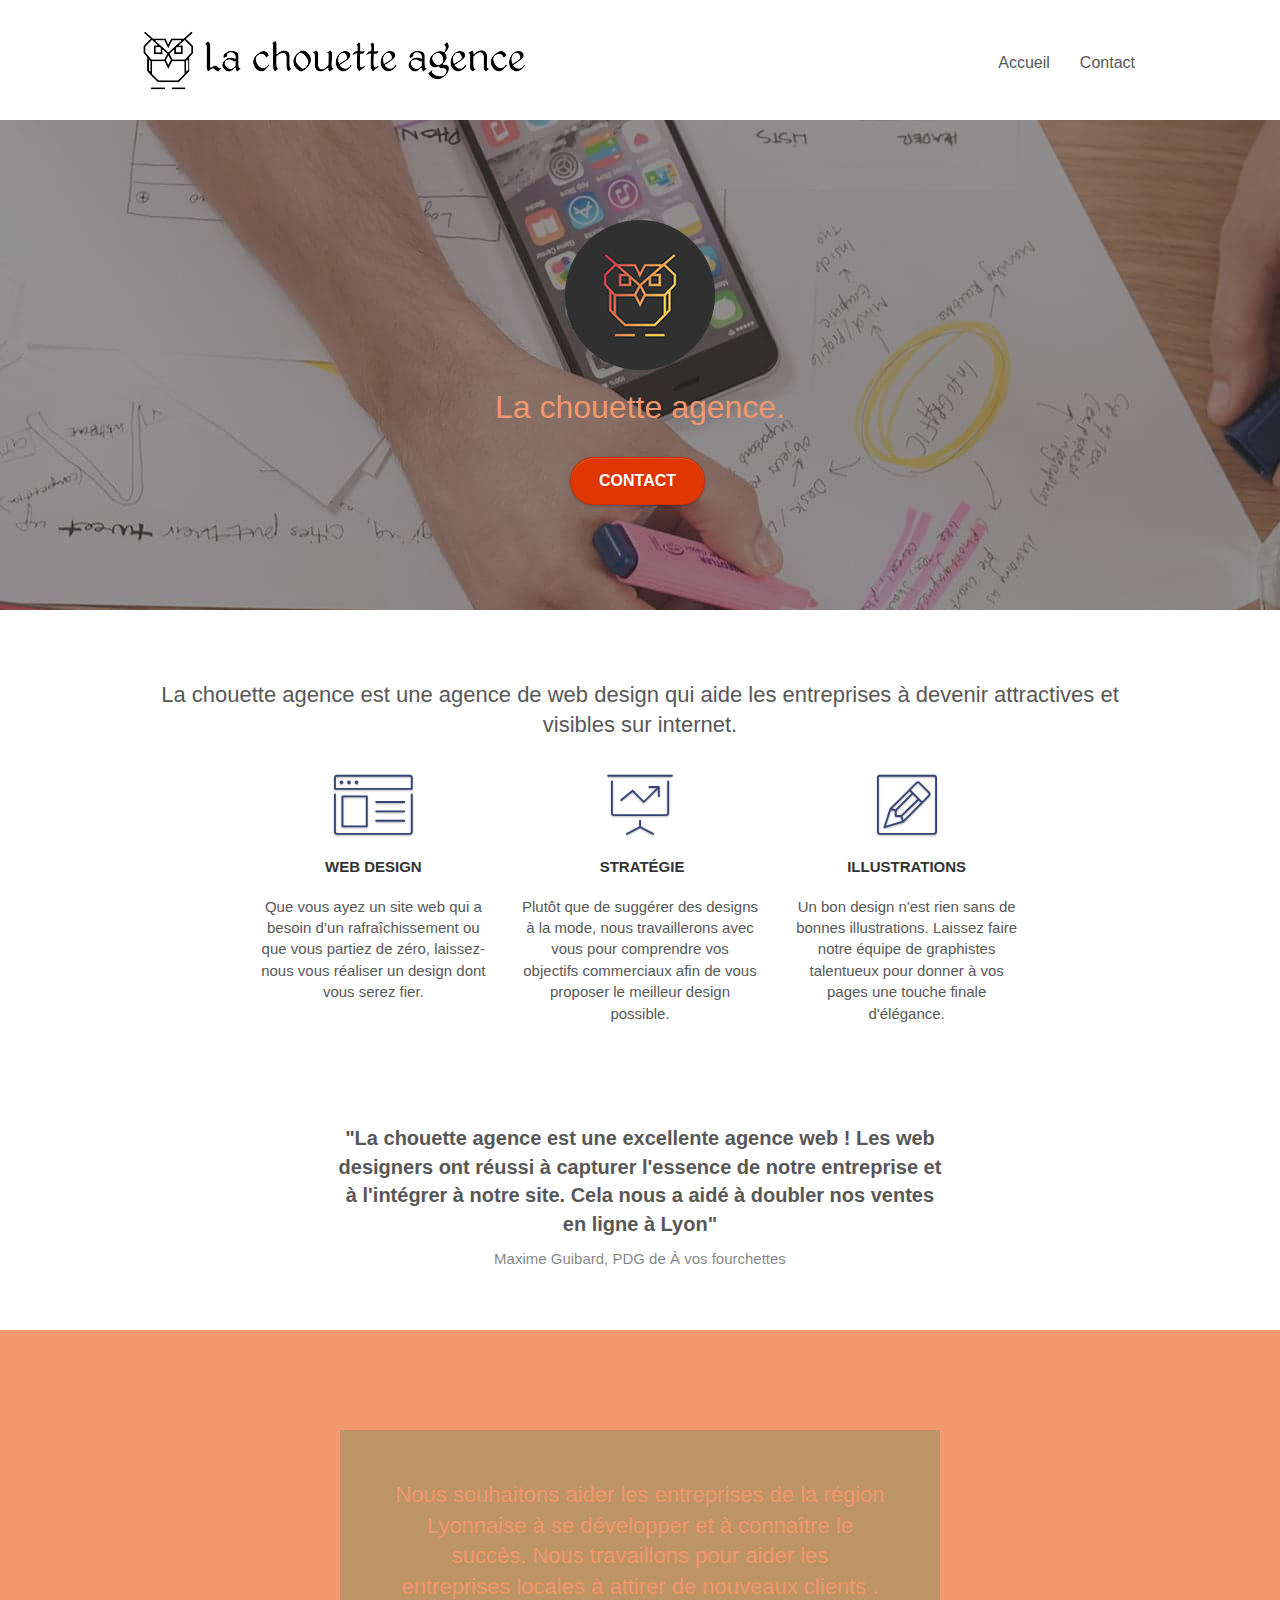
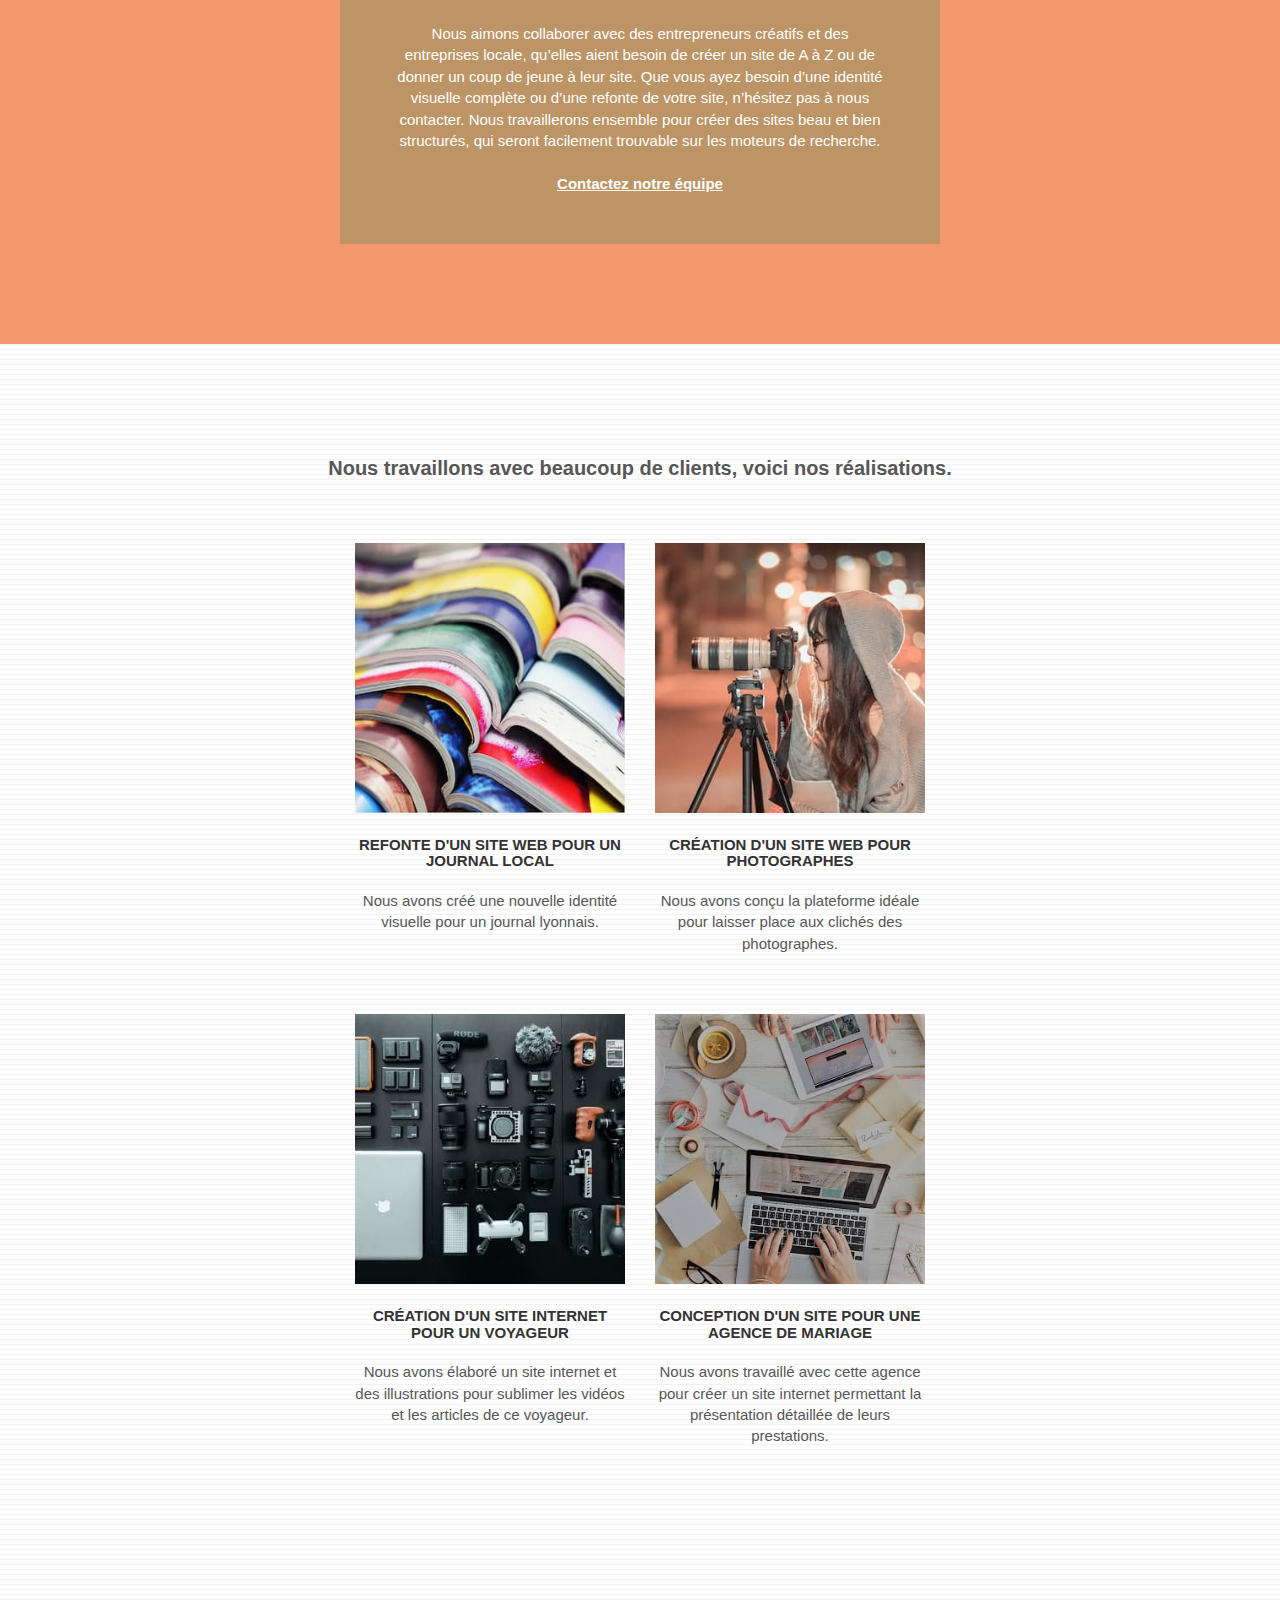
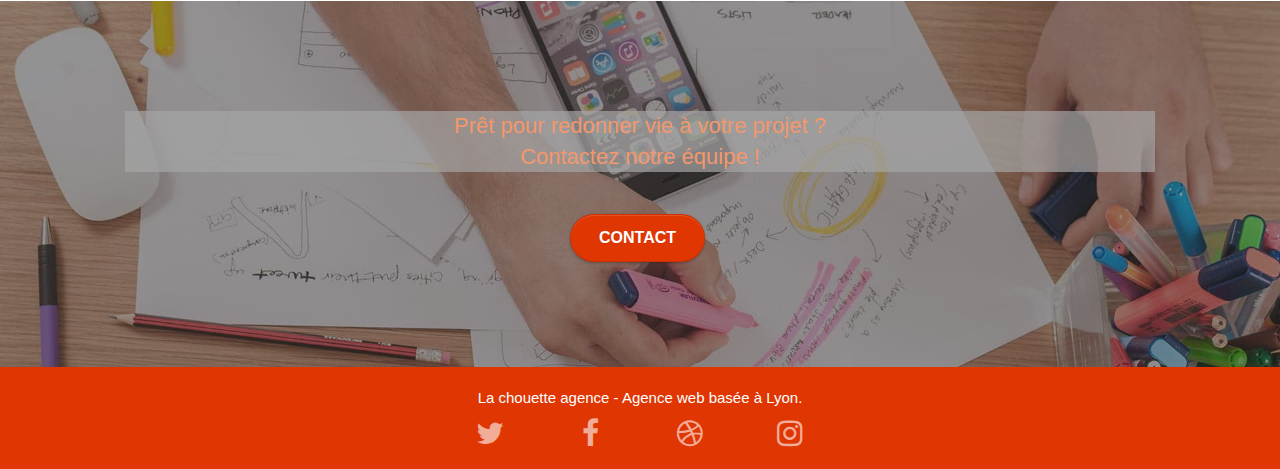
==== commit 98ec6c64: "Responsive / CSS Contact" ====
--- a/index.html
+++ b/index.html
@@ -28,10 +28,10 @@
 
     <link rel="shortcut icon" type="image/png" href="favicon.jpg" />
 
-    <link rel="stylesheet" type="text/css" href="./css/bootstrap.css" defer/>
+    <link rel="stylesheet" type="text/css" href="./css/bootstrap.min.css" defer/>
     <link rel="stylesheet" type="text/css" href="style.css" />
-    <link rel="stylesheet" type="text/css" href="./css/font-awesome.css" />
-    <link rel="stylesheet" type="text/css" href="./css/et-line.css" />
+    <link rel="stylesheet" type="text/css" href="./css/font-awesome.min.css" />
+    <link rel="stylesheet" type="text/css" href="./css/et-line.min.css" />
 
     <script src="./js/jquery-2.1.0.min.js" defer></script>
     <script src="./js/bootstrap.min.js" defer></script>
--- a/style.css
+++ b/style.css
@@ -515,6 +515,7 @@
     opacity: 0;
     z-index: 500;
     transition: all .3s ease-in-out;
+    color: red;
 }
 
 .scrollToTop span {
@@ -1022,6 +1023,11 @@
         width: 180px;
         height: 320px;
     }
+    .social{
+        display: flex;
+        flex-direction: row;
+        justify-content: space-around;
+    }
 }
 
 blockquote {
@@ -1051,6 +1057,24 @@
     background-color: #DF3602;
 }
 
+.bloc-7-maj {
+    display: flex;
+    align-items: center;
+    justify-content: center;
+    flex-direction: column;
+}
+
+.sm-6-contact{
+    display: flex;
+    margin-top: 25px;
+}
+.bloc-lg-maj {
+    padding-top: 50px;
+    display: block;
+    margin: auto;
+}
+
+
 
 @media (max-width: 400px) {
     .bloc {
@@ -1063,4 +1087,16 @@
     .bloc-mob-center-text {
         text-align: center;
     }
+    .img-responsive {
+        height: 250px;
+        width: 250px;
+        margin: auto;
+    }
+    body {
+        margin-left: auto;
+        margin-right: auto;
+    }
+    .col-sm-12 {
+        padding: 0;
+    }
 }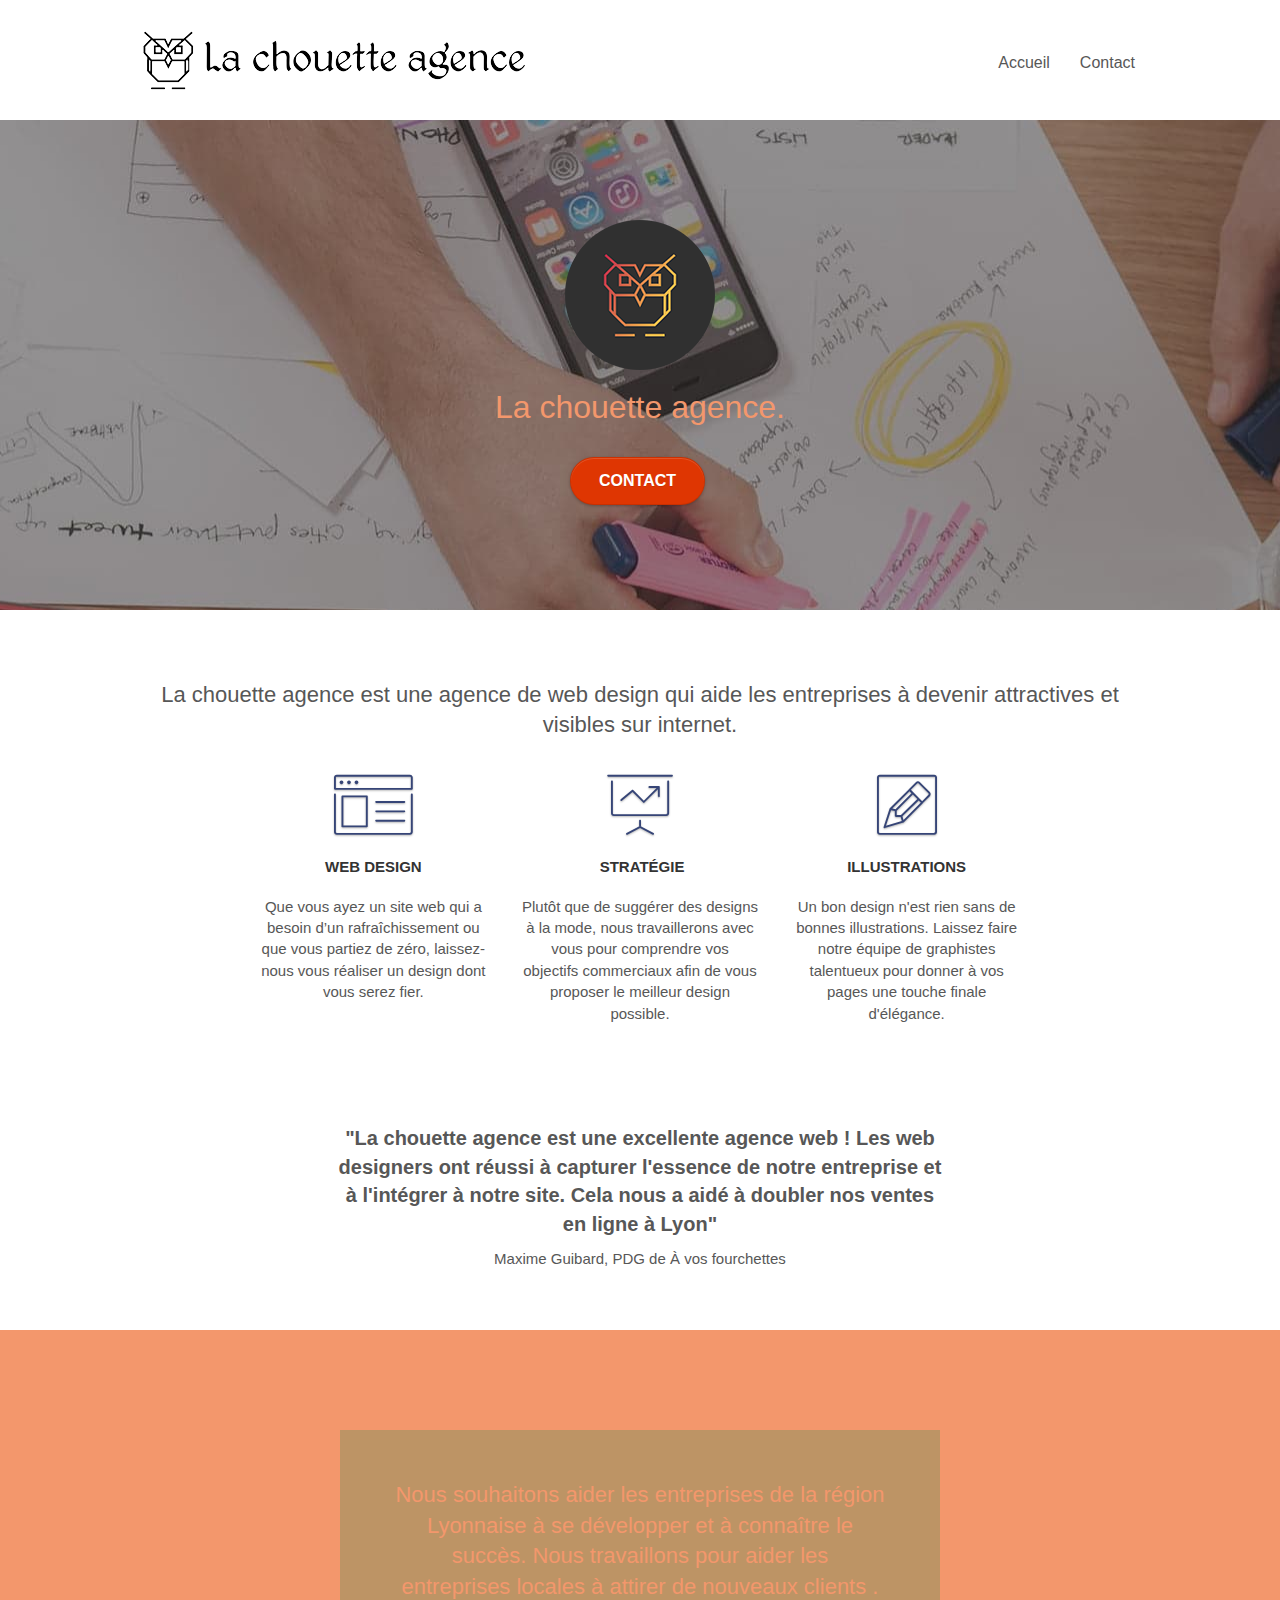
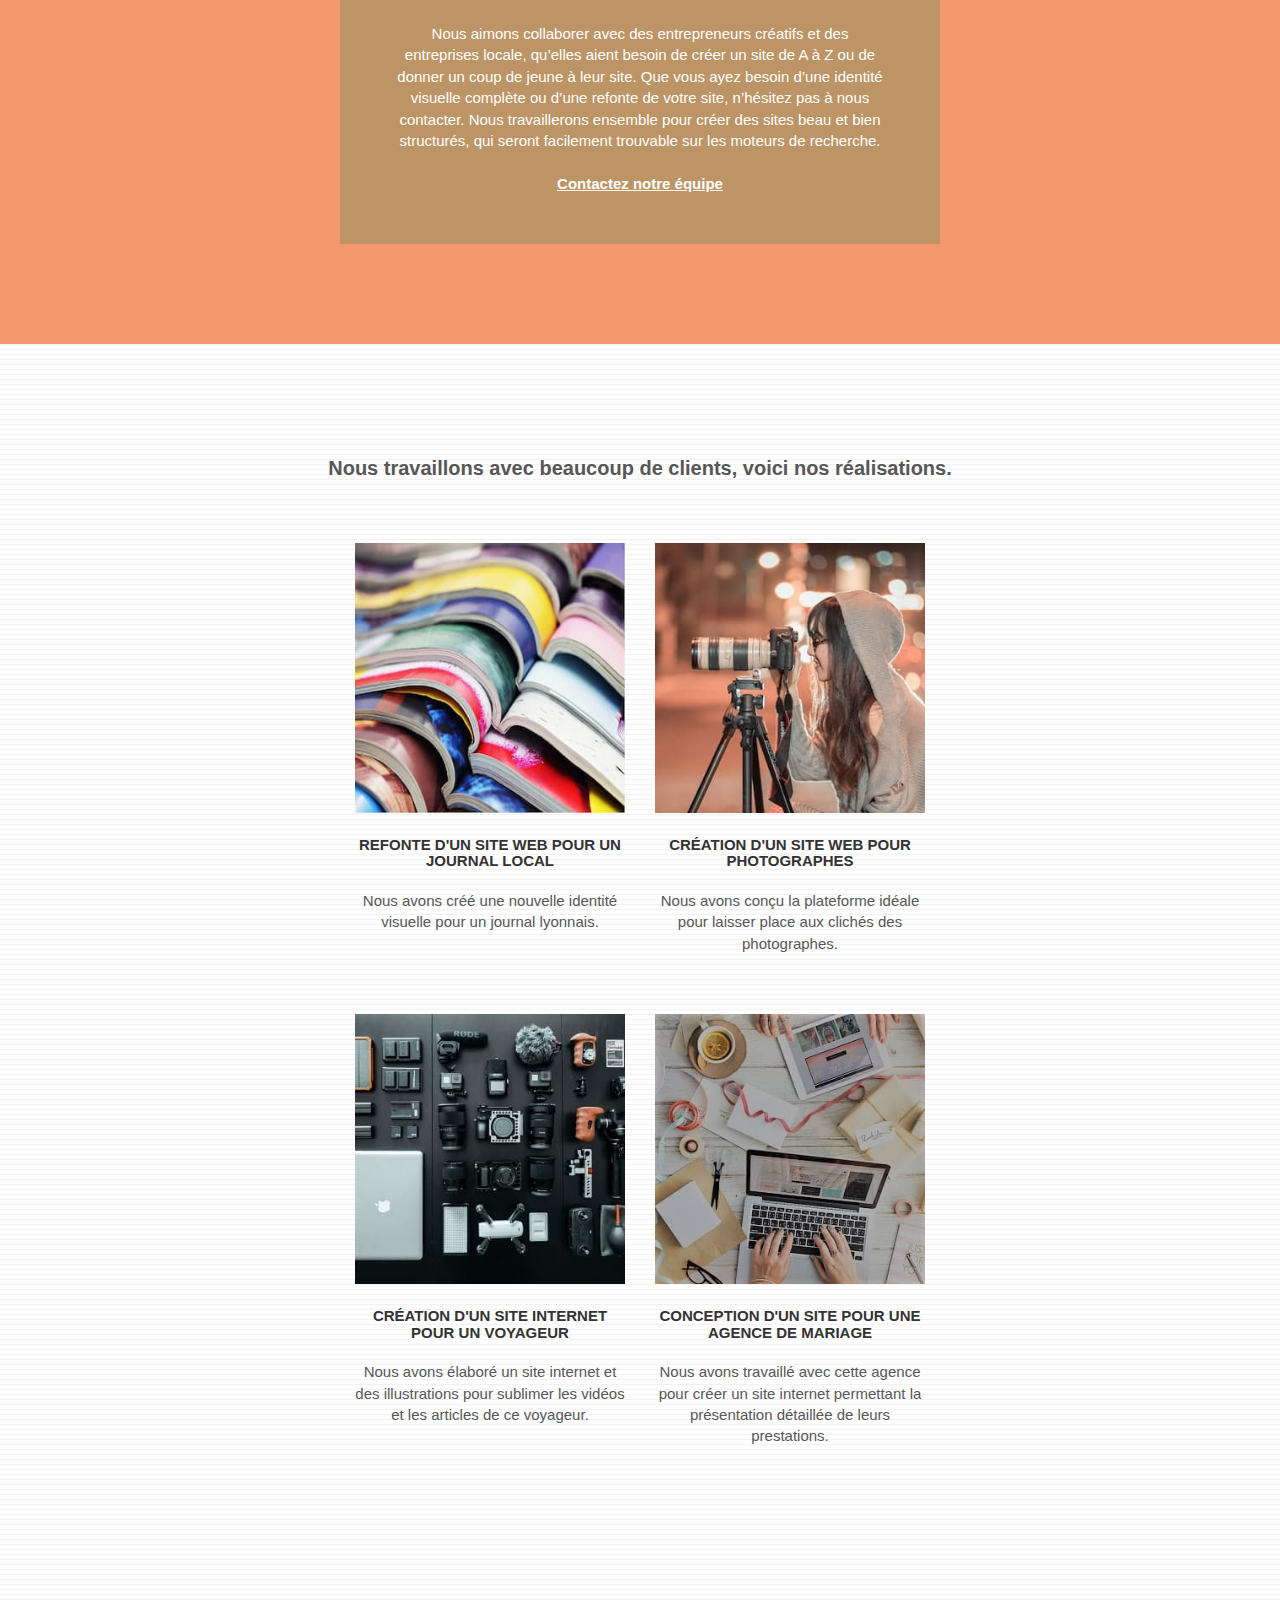
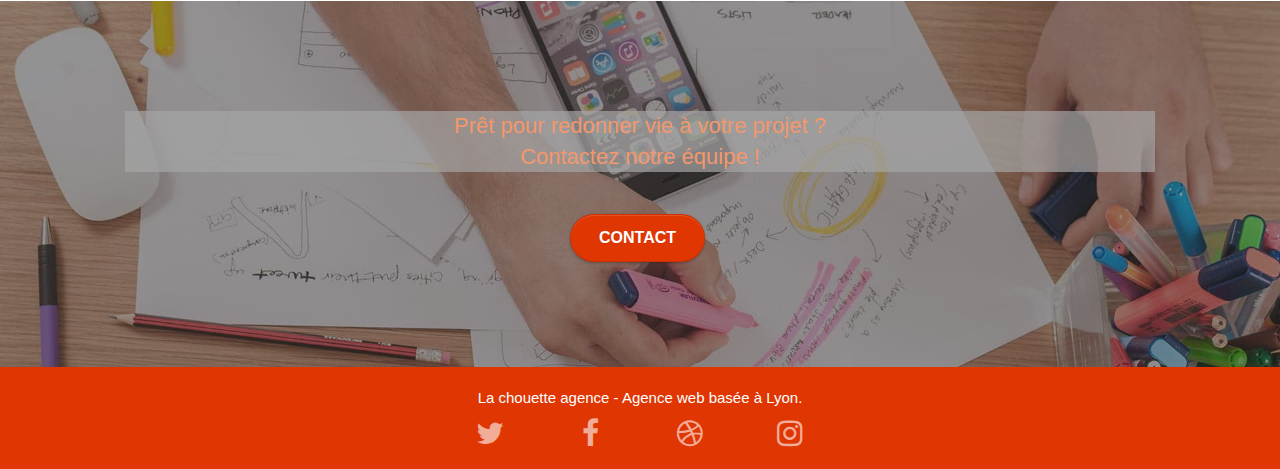
==== commit 0950a241: "Correctif caption" ====
--- a/index.html
+++ b/index.html
@@ -28,7 +28,7 @@
 
     <link rel="shortcut icon" type="image/png" href="favicon.jpg" />
 
-    <link rel="stylesheet" type="text/css" href="./css/bootstrap.min.css" defer/>
+    <link rel="stylesheet" type="text/css" href="./css/bootstrap.min.css" />
     <link rel="stylesheet" type="text/css" href="style.css" />
     <link rel="stylesheet" type="text/css" href="./css/font-awesome.min.css" />
     <link rel="stylesheet" type="text/css" href="./css/et-line.min.css" />
@@ -37,7 +37,7 @@
     <script src="./js/bootstrap.min.js" defer></script>
     <script src="./js/blocs.min.js" defer></script>
     <script src="./js/jquery.touchSwipe.min.js" defer></script>
-    <script src="./js/gmaps.min.js"defer></script>
+    <script src="./js/gmaps.min.js" defer></script>
 
     <title>La chouette agence</title>
 
@@ -201,10 +201,11 @@
                     designers ont réussi à capturer l'essence de notre
                     entreprise et à l'intégrer à notre site. Cela nous a aidé à
                     doubler nos ventes en ligne à Lyon"
-                    <figcaption class="quote--caption">
+                  </p>
+                    <p class="quote--caption">
                       Maxime Guibard, PDG de À vos fourchettes
-                    </figcaption>
-                  </p>
+                    </p>
+                 
                 </blockquote>
               </div>
             </div>
--- a/style.css
+++ b/style.css
@@ -845,13 +845,13 @@
     }
 }
 
-@media only screen and (min-device-width: 768px) and (max-device-width: 1024px) and (orientation: landscape) {
+@media only screen and (min-width: 768px) and (max-width: 1024px) and (orientation: landscape) {
     .b-parallax {
         background-attachment: scroll;
     }
 }
 
-@media only screen and (min-device-width: 1024px) and (max-device-width: 1366px) and (-webkit-min-device-pixel-ratio: 1.5) {
+@media only screen and (min-width: 1024px) and (max-width: 1366px) and (-webkit-min-device-pixel-ratio: 1.5) {
     .b-parallax {
         background-attachment: scroll;
     }
@@ -870,8 +870,6 @@
         position: relative;
     }
     .bloc {
-        padding-left: constant(safe-area-inset-left);
-        padding-right: constant(safe-area-inset-right);
     }
     .bloc-group,
     .bloc-group .bloc {
@@ -881,8 +879,6 @@
     .bloc-fill-screen .fill-bloc-top-edge,
     .bloc-fill-screen .fill-bloc-bottom-edge {
         padding: 0 20px;
-        padding-left: constant(safe-area-inset-left);
-        padding-right: constant(safe-area-inset-right);
     }
 }
 
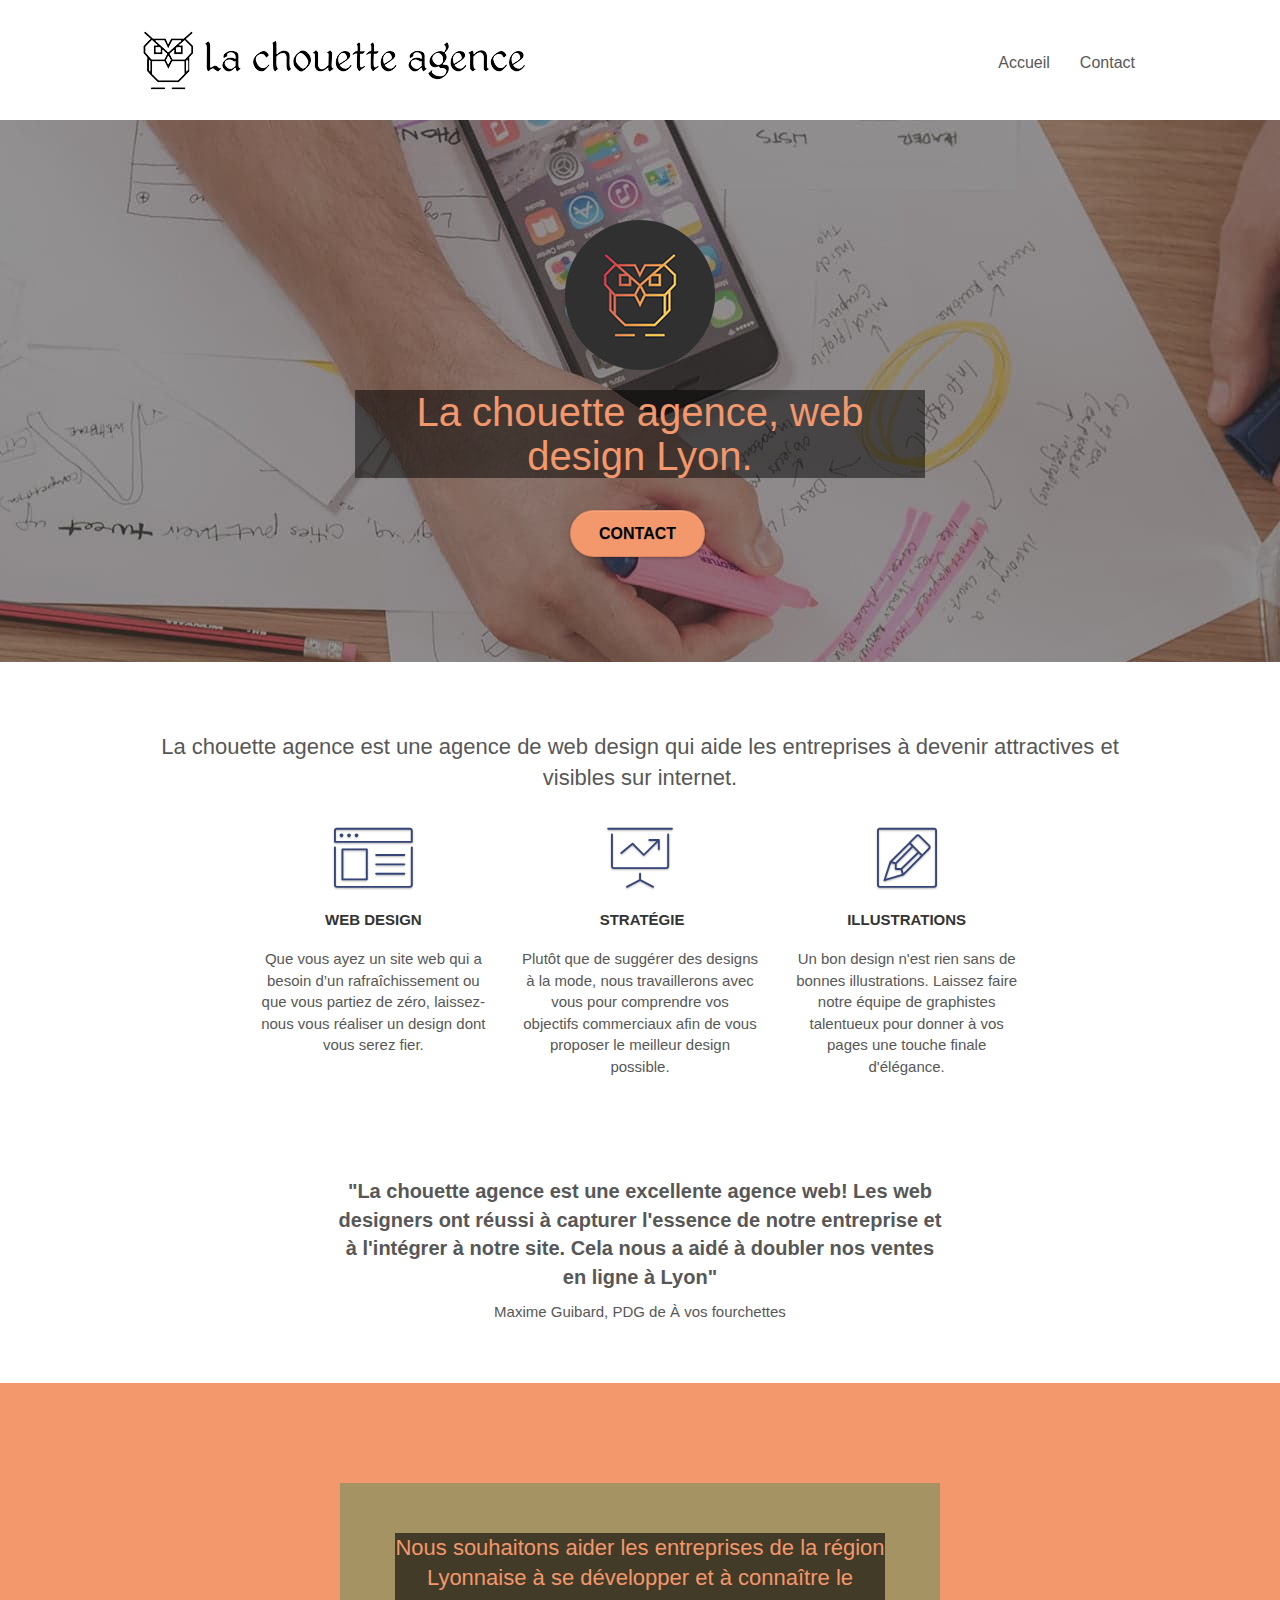
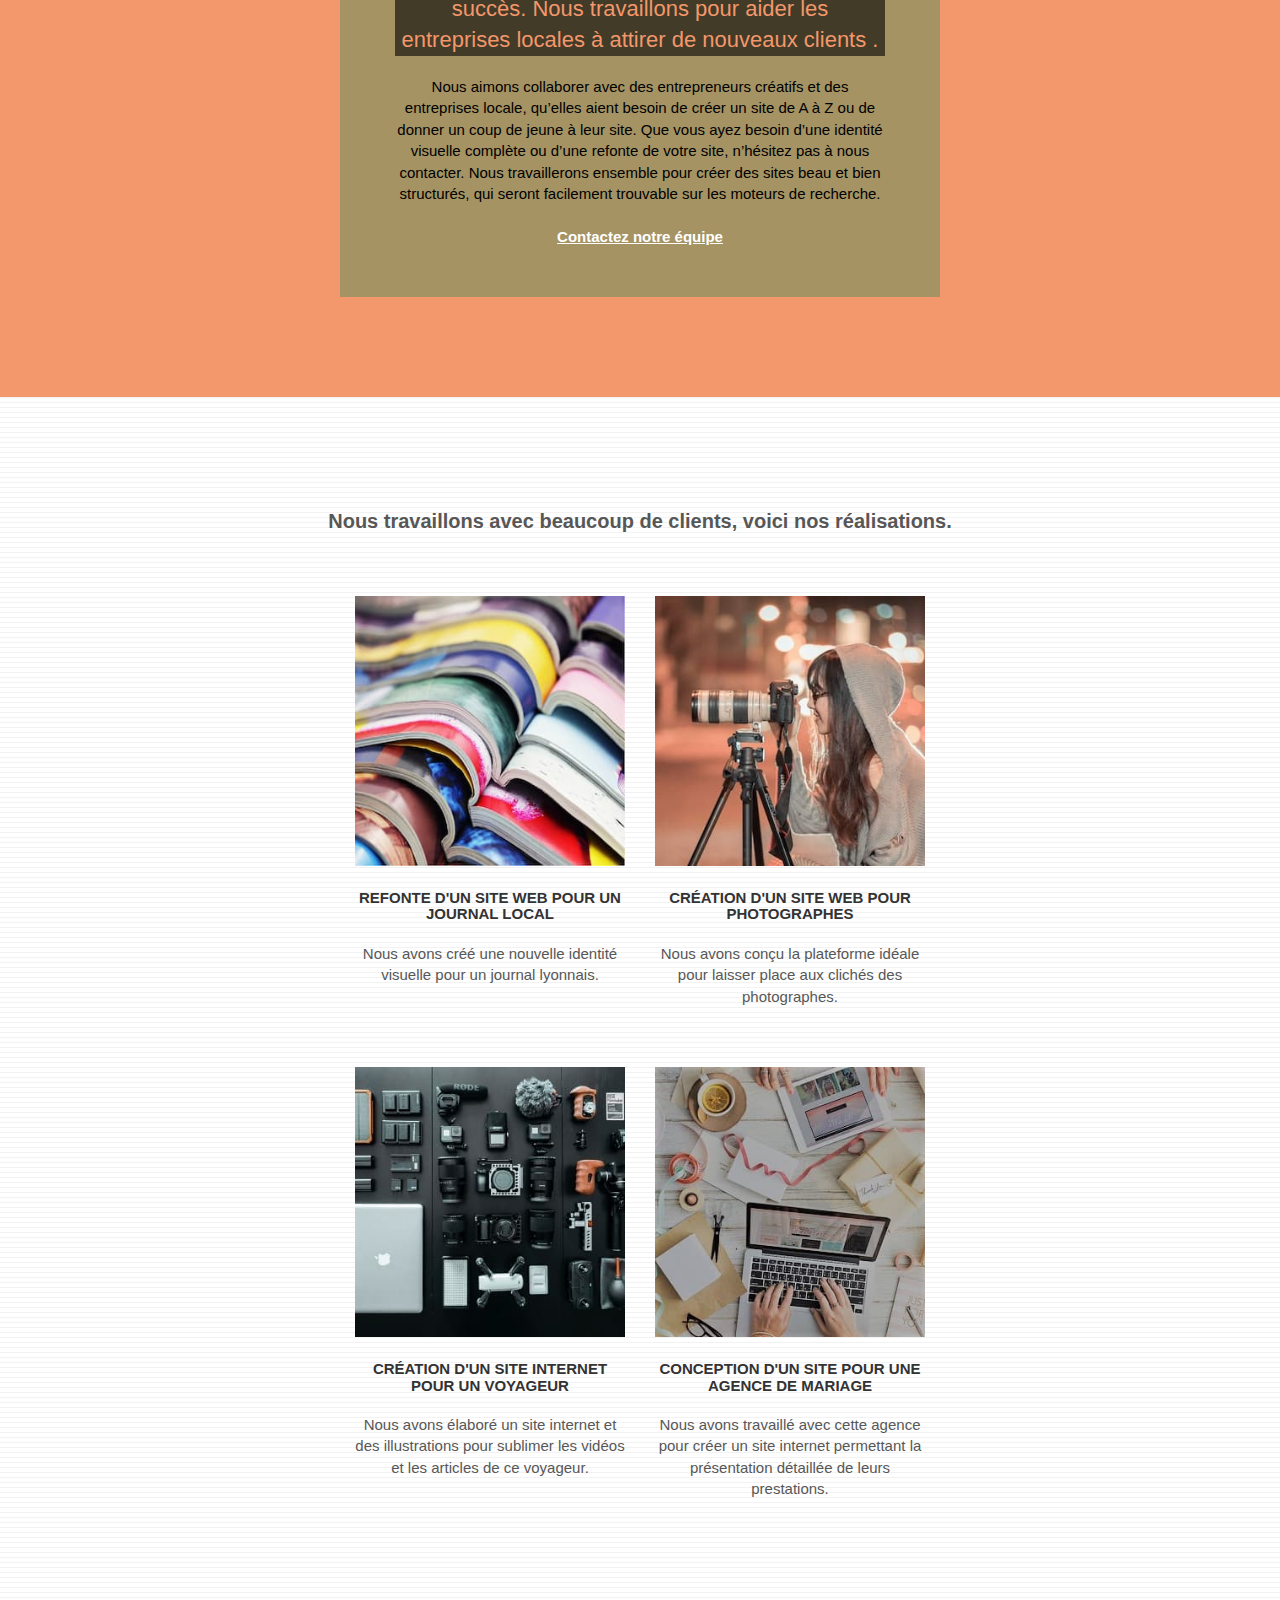
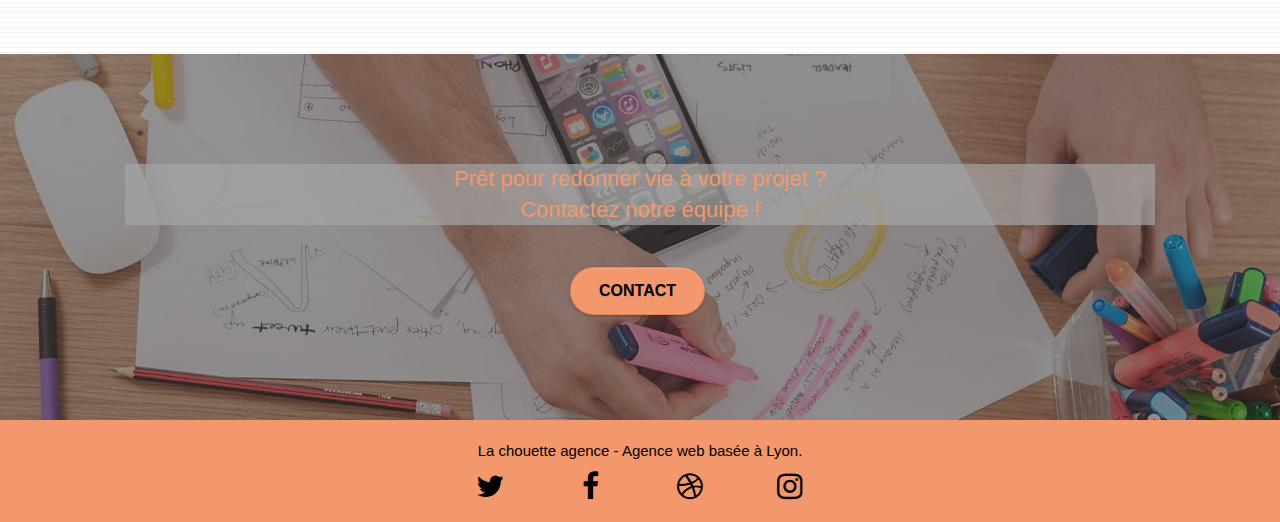
==== commit b9472870: "Diverses modifications accessibilité" ====
--- a/index.html
+++ b/index.html
@@ -14,6 +14,7 @@
     <meta
       property="og:url"
       content="https://spiratek.github.io/QuentinParis_4/"/>
+        
     <meta property="og:title" content="La chouette agence" />
 
     <meta
@@ -93,7 +94,7 @@
               >
                 <ul class="site-navigation nav navbar-nav">
                   <li>
-                    <a href="index.html">Accueil</a>
+                    <a href="index.html" class="main--index">Accueil</a>
                   </li>
                   <li></li>
                   <li>
@@ -123,7 +124,7 @@
                   alt="Logo La chouette agence, agence web Lyon"
                 />
                 <h1 class="text-center hero-bloc-text tc-white">
-                  La chouette agence.
+                  La chouette agence, web design Lyon.
                 </h1>
                 <div class="text-center">
                   <a
@@ -197,7 +198,7 @@
               <div class="col-xs-12 col-md-8 col-md-offset-2 text-center">
                 <blockquote class="blockquote--2">
                   <p class="quote">
-                    "La chouette agence est une excellente agence web ! Les web
+                    "La chouette agence est une excellente agence web! Les web
                     designers ont réussi à capturer l'essence de notre
                     entreprise et à l'intégrer à notre site. Cela nous a aidé à
                     doubler nos ventes en ligne à Lyon"
@@ -221,7 +222,7 @@
           <div class="container bloc-lg">
             <div class="row tight-width-whitespace black-background">
               <div class="col-sm-12">
-                <h2 class="mg-md text-center tc-white">
+                <h2 class="mg-md text-center tc-white h2--bg">
                   Nous souhaitons aider les entreprises de la région Lyonnaise à
                   se développer et à connaître le succès. Nous travaillons pour
                   aider les entreprises locales à attirer de nouveaux clients .
--- a/style.css
+++ b/style.css
@@ -129,7 +129,7 @@
 .d-bloc h5 a,
 .d-bloc h6 a,
 .d-bloc p a {
-    color: rgba(255, 255, 255, .6);
+    color: black;
 }
 
 .d-bloc .a-btn:hover,
@@ -280,7 +280,8 @@
 }
 
 #bloc-1-hero h1 {
-    font-size: 32px;
+    font-size: 40px;
+    background-color: rgba(0, 0, 0, .5);
 }
 
 .navbar {
@@ -733,7 +734,7 @@
 }
 
 .white {
-    color: #FFFFFF!important;
+    color: black!important;
 }
 
 .portfolio-thumb {
@@ -750,7 +751,7 @@
 }
 
 .black-background {
-    background-color: rgba(165, 147, 99, 0.7);
+    background-color: rgba(165, 147, 99, 1);
     padding: 40px 40px 40px 40px;
 }
 
@@ -776,8 +777,8 @@
 }
 
 .btn-atomic-tangerine {
-    background: #DF3602;
-    color: #FFFFFF!important;
+    background: #F3976C;
+    color: black!important;
 }
 
 .btn-atomic-tangerine:hover {
@@ -1050,7 +1051,7 @@
 }
 
 .bloc-footer{
-    background-color: #DF3602;
+    background-color: #F3976C;
 }
 
 .bloc-7-maj {
@@ -1069,6 +1070,10 @@
     display: block;
     margin: auto;
 }
+.h2--bg {
+    background-color: rgba(0, 0, 0, .6);
+}
+
 
 
 
@@ -1094,5 +1099,7 @@
     }
     .col-sm-12 {
         padding: 0;
+        width: 90%;
+        margin: auto;
     }
 }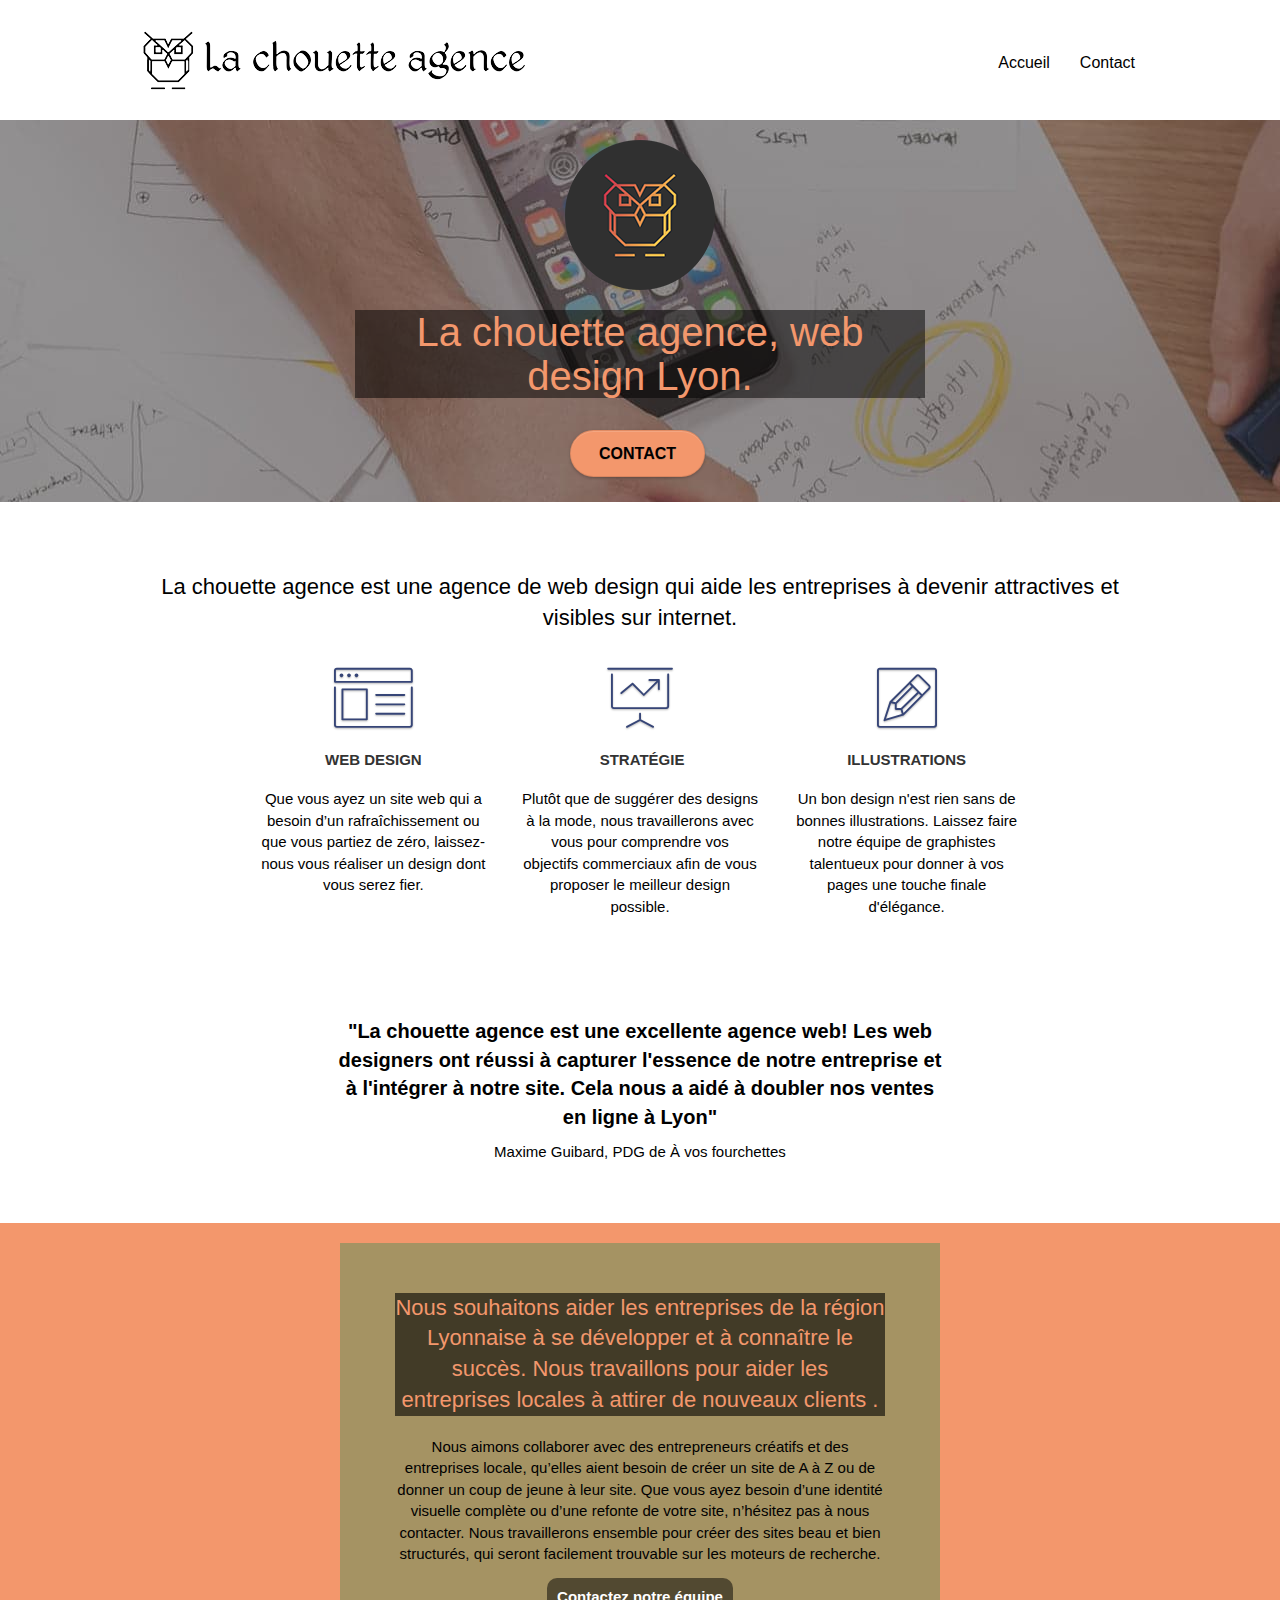
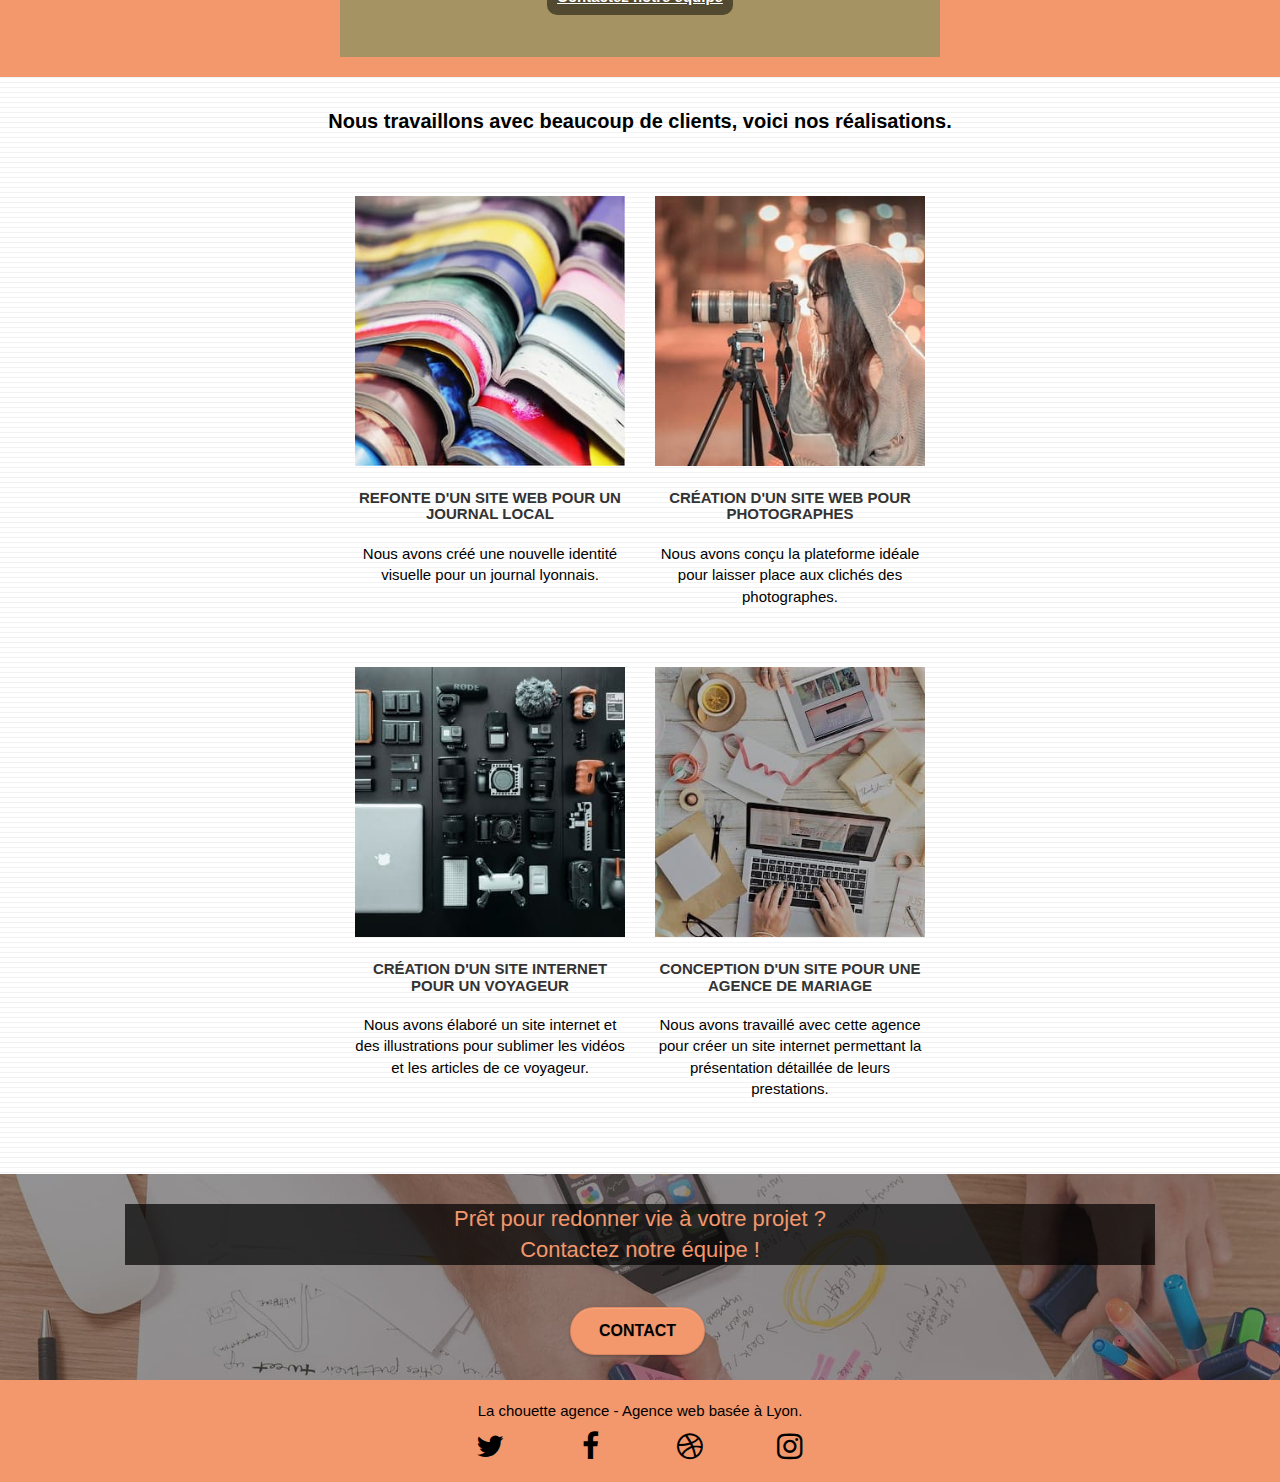
==== commit f237085a: "Optimisation responsive et contrastes" ====
--- a/index.html
+++ b/index.html
@@ -74,6 +74,7 @@
                     alt="Bannière la chouette agence webdesign Lyon"
                     width="386"
                     height="72"
+                    class="banniere"
                   />
                 </a>
                 <button
@@ -94,7 +95,7 @@
               >
                 <ul class="site-navigation nav navbar-nav">
                   <li>
-                    <a href="index.html" class="main--index">Accueil</a>
+                    <a href="index.html">Accueil</a>
                   </li>
                   <li></li>
                   <li>
@@ -221,7 +222,7 @@
         >
           <div class="container bloc-lg">
             <div class="row tight-width-whitespace black-background">
-              <div class="col-sm-12">
+              <div class="col-sm-12 sm-12-center">
                 <h2 class="mg-md text-center tc-white h2--bg">
                   Nous souhaitons aider les entreprises de la région Lyonnaise à
                   se développer et à connaître le succès. Nous travaillons pour
--- a/style.css
+++ b/style.css
@@ -45,7 +45,7 @@
 }
 
 .bloc-lg {
-    padding: 100px 50px;
+    padding: 20px 50px;
 }
 
 .bloc-md {
@@ -649,7 +649,7 @@
 a {
     font-family: "helvetica";
     font-weight: 400;
-    color: #575757!important;
+    color: black!important;
 }
 
 .container {
@@ -758,6 +758,10 @@
 .bold-link {
     font-weight: 900;
     text-decoration: underline!important;
+    background-color:rgba(0, 0, 0, 0.5);
+    padding: 1rem;
+    border-radius: 1rem;
+
 }
 
 .bgc-white {
@@ -807,9 +811,6 @@
     border-color: #364577!important;
 }
 
-.bg-dots-bg {
-    background-image: url("img/dots-bg.png");
-}
 
 .bg-lines-h2-bg {
     background-image: url("img/lines-h2-bg.png");
@@ -1047,7 +1048,7 @@
     font-size: 15px;
 }
 .bg-contrast{
-    background:rgba(165, 165, 165, 0.7);
+    background:rgba(0, 0, 0, 0.7);
 }
 
 .bloc-footer{
@@ -1064,7 +1065,13 @@
 .sm-6-contact{
     display: flex;
     margin-top: 25px;
-}
+    justify-content: center;
+    width: auto;
+    height: auto;
+
+}
+
+
 .bloc-lg-maj {
     padding-top: 50px;
     display: block;
@@ -1073,6 +1080,16 @@
 .h2--bg {
     background-color: rgba(0, 0, 0, .6);
 }
+.banniere {
+    height: auto;
+    width: auto;
+}
+.contact--head--txt {
+    font-size: 16px;
+    
+}
+
+
 
 
 
@@ -1102,4 +1119,10 @@
         width: 90%;
         margin: auto;
     }
+    .sm-12-center {
+        display: flex;
+        flex-direction: column;
+        width: auto;
+    }
+    
 }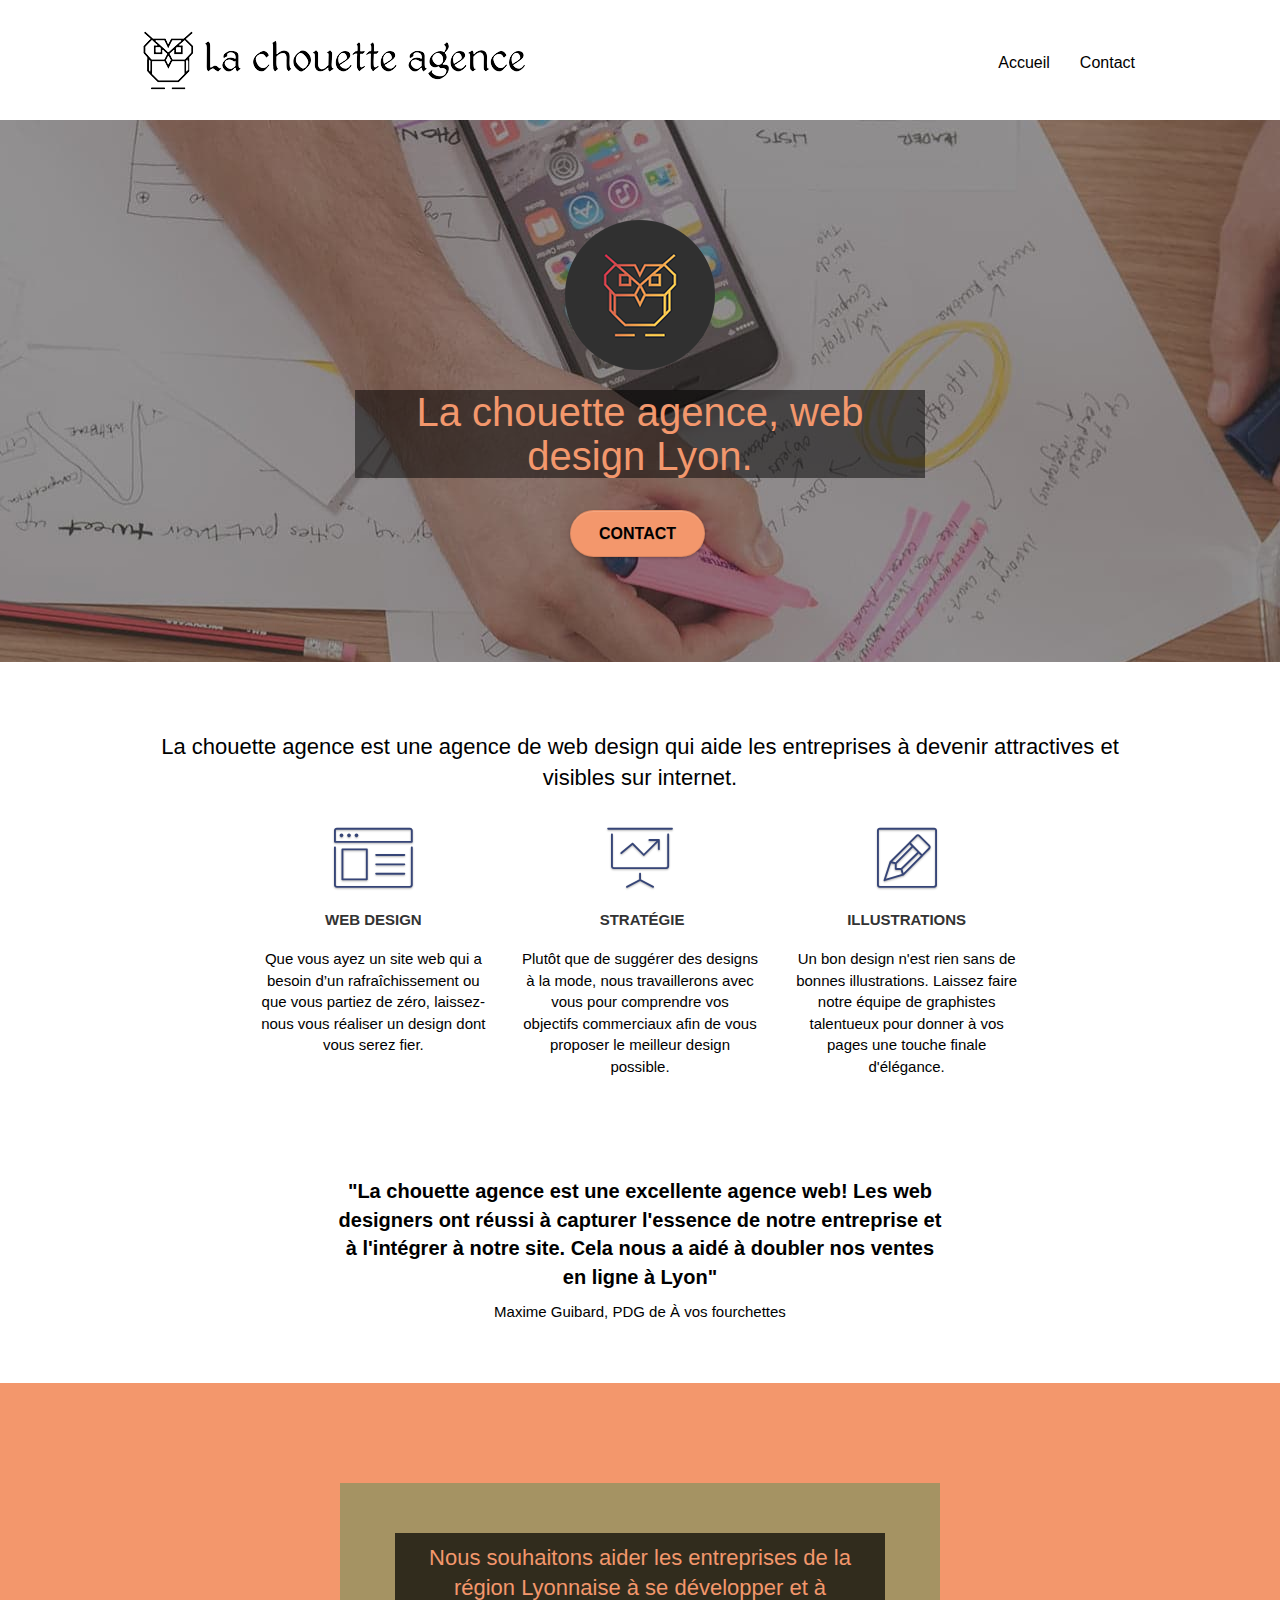
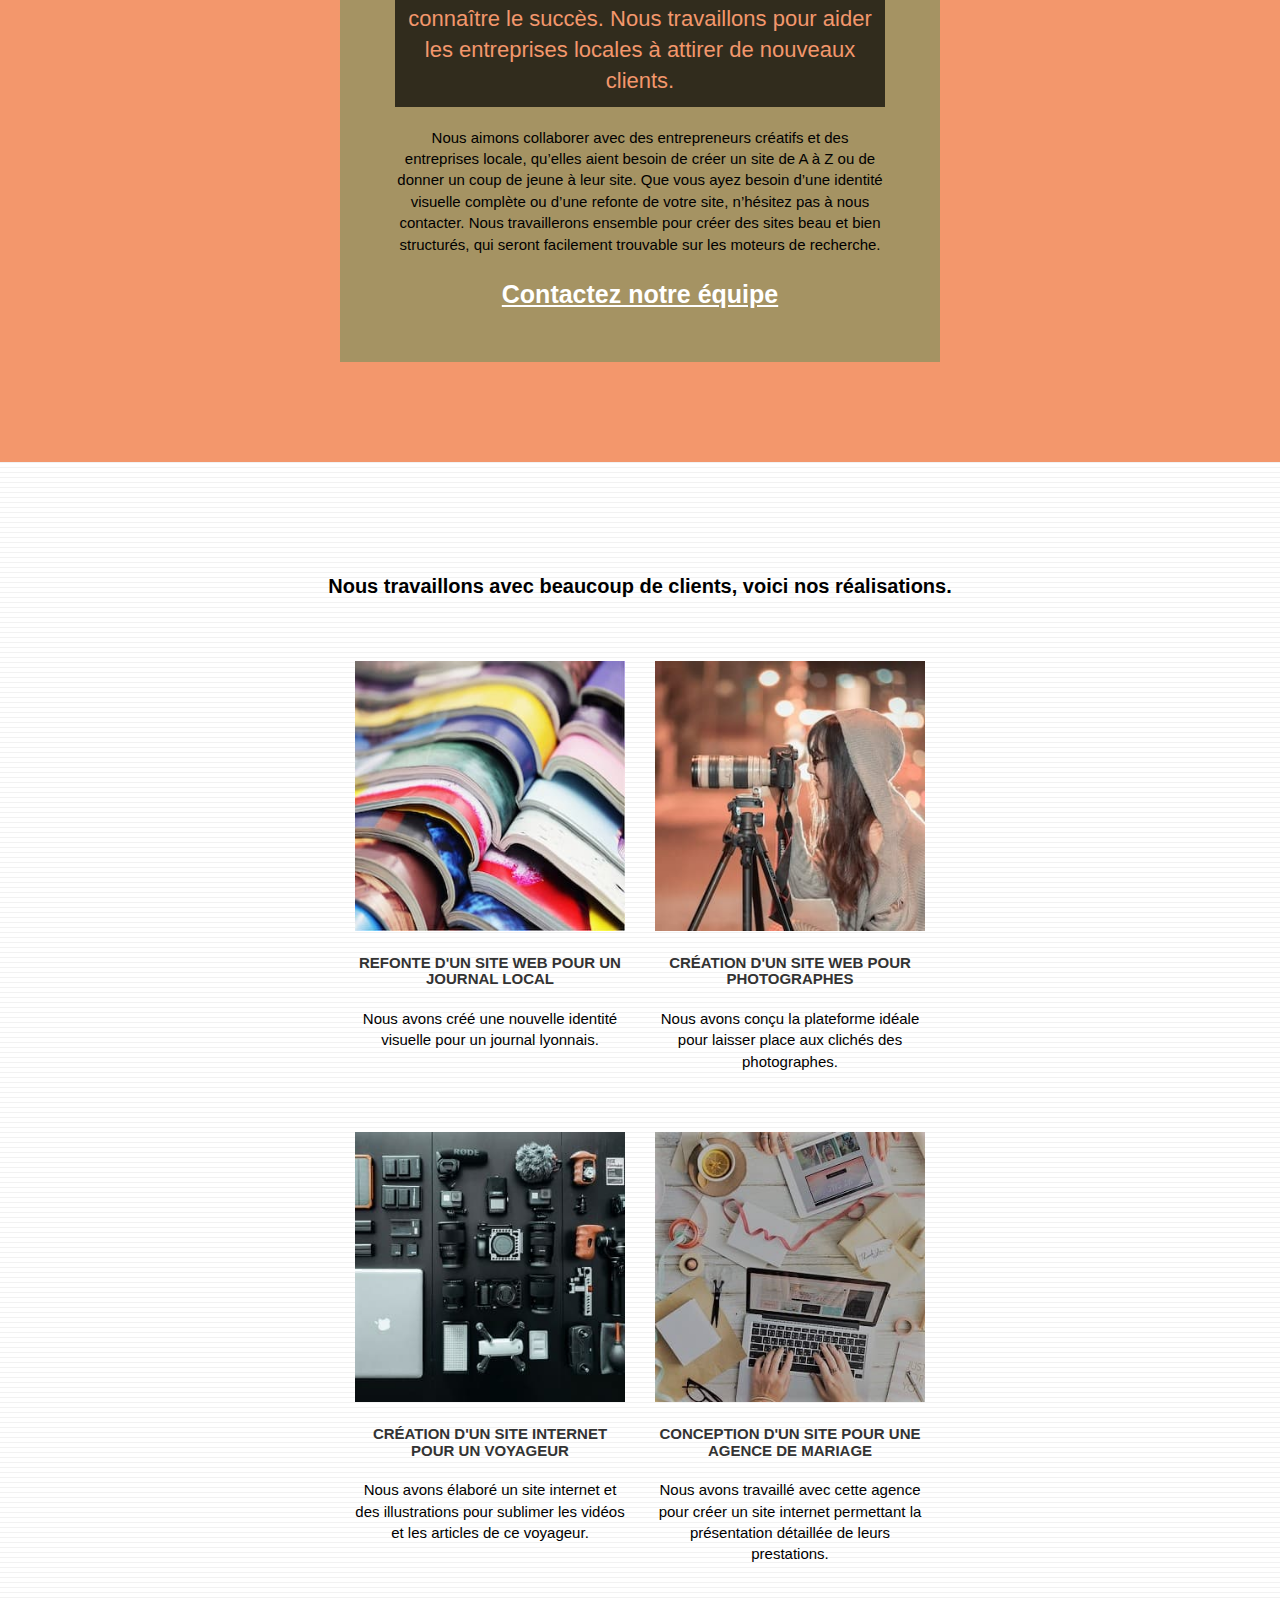
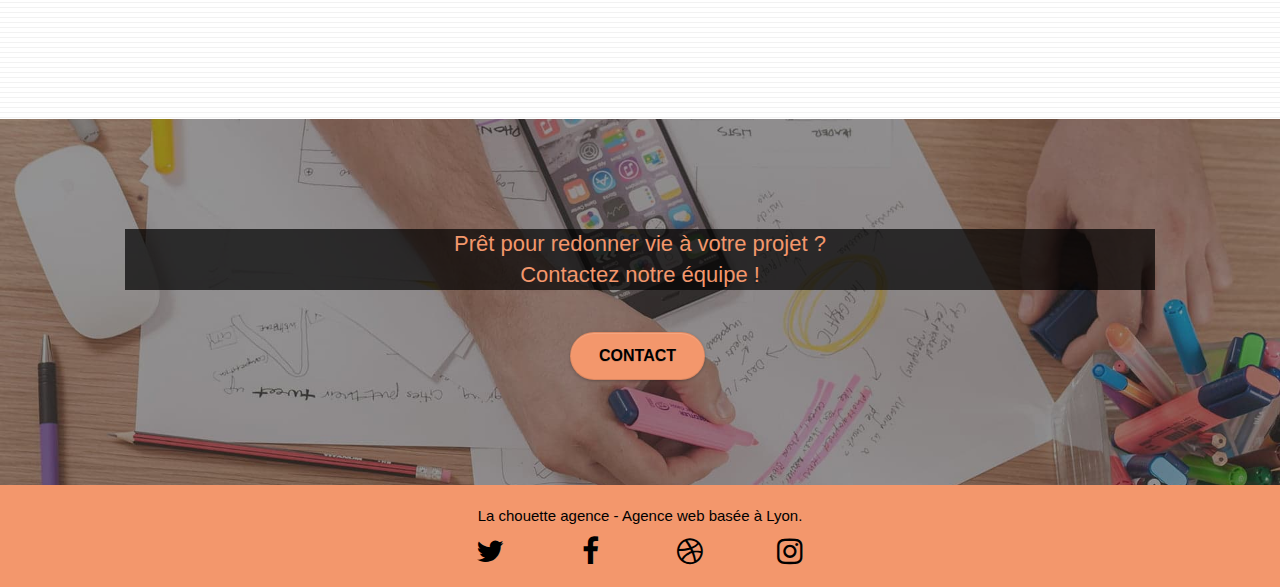
==== commit f3ca876a: "M.A.J Responsive" ====
--- a/index.html
+++ b/index.html
@@ -226,7 +226,7 @@
                 <h2 class="mg-md text-center tc-white h2--bg">
                   Nous souhaitons aider les entreprises de la région Lyonnaise à
                   se développer et à connaître le succès. Nous travaillons pour
-                  aider les entreprises locales à attirer de nouveaux clients .
+                  aider les entreprises locales à attirer de nouveaux clients.
                   <br />
                 </h2>
                 <p class="text-center white">
--- a/style.css
+++ b/style.css
@@ -45,7 +45,7 @@
 }
 
 .bloc-lg {
-    padding: 20px 50px;
+    padding: 100px 50px;
 }
 
 .bloc-md {
@@ -757,10 +757,11 @@
 
 .bold-link {
     font-weight: 900;
+    font-size: 25px;
     text-decoration: underline!important;
-    background-color:rgba(0, 0, 0, 0.5);
-    padding: 1rem;
-    border-radius: 1rem;
+
+    
+    
 
 }
 
@@ -975,7 +976,7 @@
     .bloc-xxl,
     .bloc-xl,
     .bloc-lg {
-        padding: 40px 0;
+        padding: 40px;
     }
     .bloc-sm,
     .bloc-md {
@@ -1027,6 +1028,7 @@
         justify-content: space-around;
     }
 }
+/* Ajouts pour Accessibilité */
 
 blockquote {
     border: none;
@@ -1078,7 +1080,8 @@
     margin: auto;
 }
 .h2--bg {
-    background-color: rgba(0, 0, 0, .6);
+    background-color: rgba(0, 0, 0, 0.7);
+    padding: 10px;
 }
 .banniere {
     height: auto;
